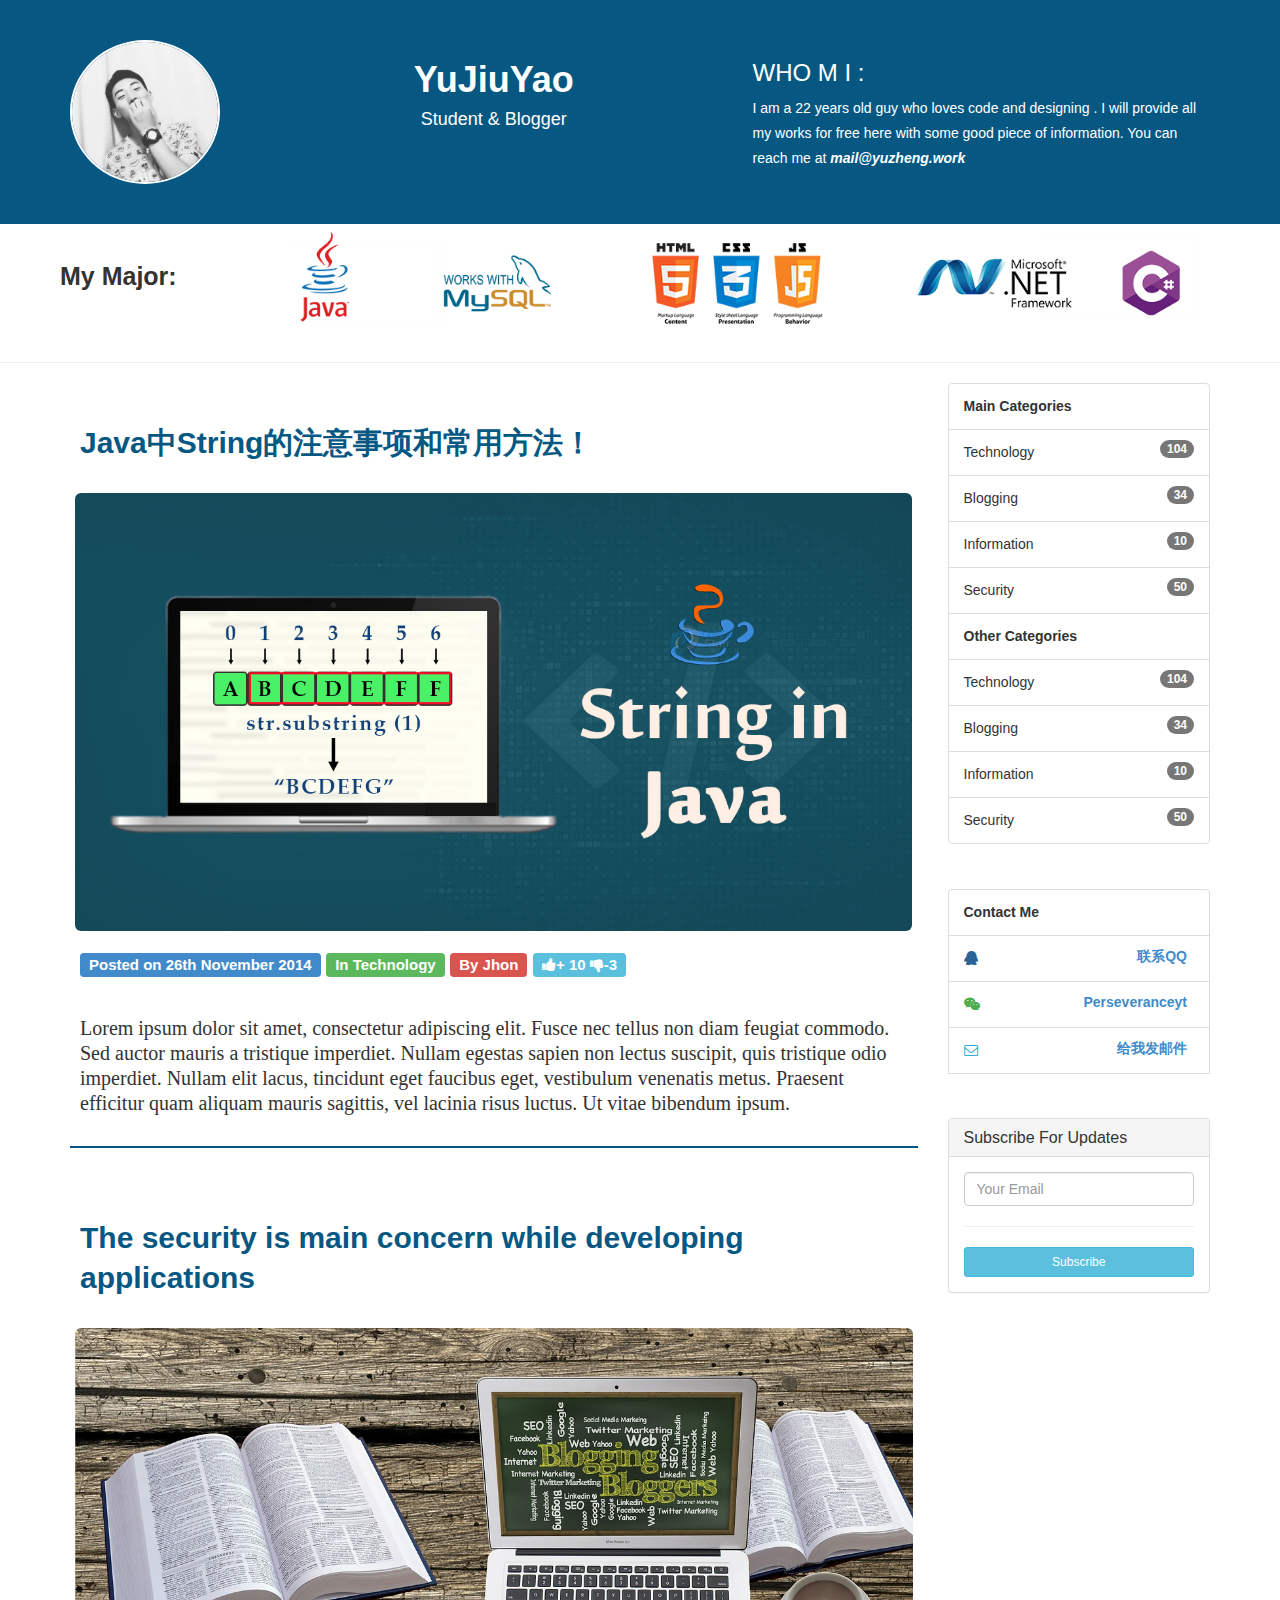
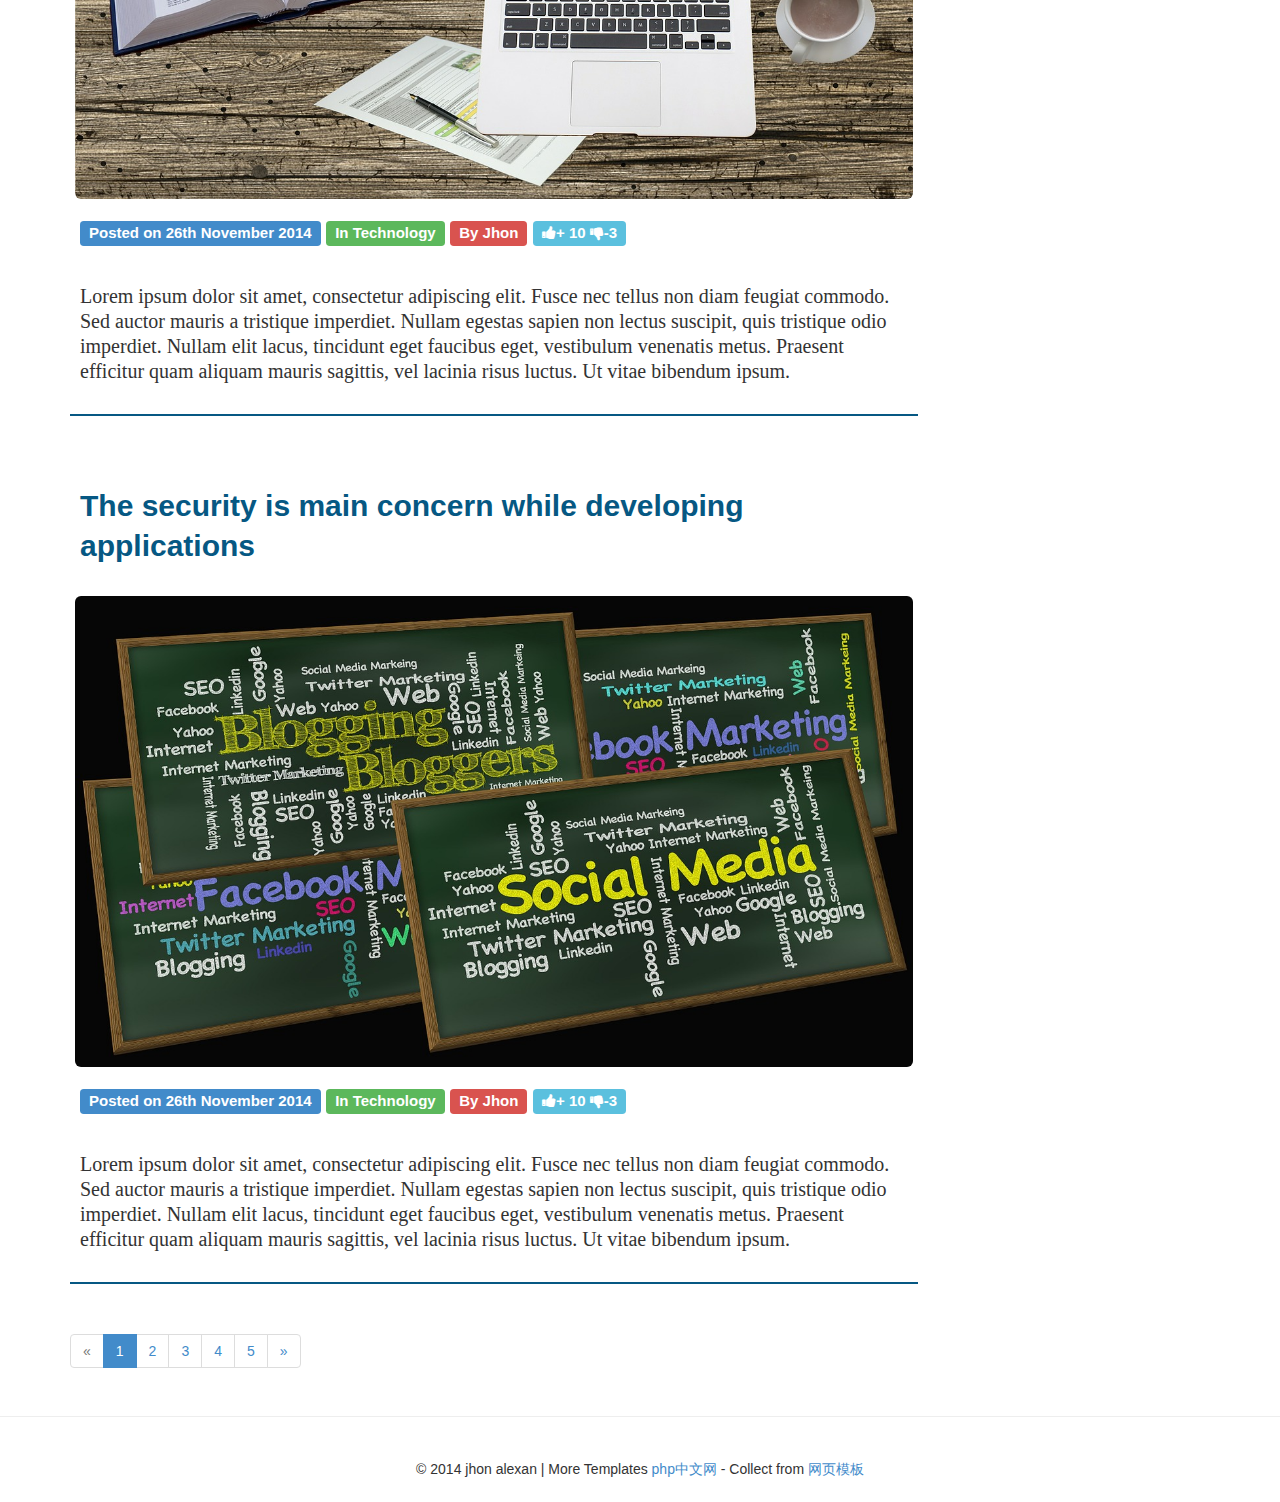
==== index.html @ 05cddc1a "added new files" ====
<!DOCTYPE html>
<html xmlns="http://www.w3.org/1999/xhtml">
<head>
    <meta charset="utf-8"/>
    <meta name="viewport" content="width=device-width, initial-scale=1, maximum-scale=1"/>
    <meta name="description" content=""/>
    <meta name="author" content=""/>
    <!--[if IE]>
    <meta http-equiv="X-UA-Compatible" content="IE=edge,chrome=1">
    <![endif]-->
    <title>YuJiuYao</title>
    <!-- BOOTSTRAP CORE STYLE CSS -->
    <link href="assets/css/bootstrap.css" rel="stylesheet"/>
    <!-- FONTAWESOME STYLE CSS -->
    <link href="assets/css/font-awesome.css" rel="stylesheet"/>
    <!-- CUSTOM STYLE CSS -->
    <link href="assets/css/style.css" rel="stylesheet"/>
    <link rel="icon" type="image/x-icon" href="icon.ico"/>
    <link rel="stylesheet" href="path/to/font-awesome/css/font-awesome.min.css">

</head>
<body>


<section class="header-section">
    <div class="container">
        <div class="row">
            <div class="col-md-2">
                <img src="assets/img/psb.jpg" class="img-circle img-responsive"/>
            </div>
            <div class="col-md-5 text-center">
                <h1><strong>YuJiuYao </strong></h1>
                <h4>Student & Blogger</h4>
            </div>
            <div class="col-md-5">
                <h3>WHO M I :</h3>

                I am a 22 years old guy who loves code and designing .
                I will provide all my works for free here with some good piece of information.
                You can reach me at <i><strong>mail@yuzheng.work</strong></i>
            </div>
        </div>
    </div>
</section>
<!--HOME SECTION END-->

<section>
    <div class="container">
        <div class="row">
            <div class="col-md-2 spon-txt">
                <span>My Major: </span>
            </div>
            <div class="col-md-10">
                <img src="assets/img/clients.png" alt="" class="img-rounded img-responsive"/>
            </div>


        </div>
    </div>
</section>
<!--SPONSORS SECTION END-->

<hr/>
<section>
    <div class="container">
        <div class="row">
            <div class="col-md-9">
                <div class="blog-main">
                    <div class="heading-blog">
                        Java中String的注意事项和常用方法！
                    </div>
                    <a href="https://www.cnblogs.com/yujiuyao/p/14646357.html">
                        <img src="assets/img/1.jpg" class="img-responsive img-rounded"/>
                    </a>
                    <div class="blog-info">
                        <span class="label label-primary">Posted on 26th November 2014</span>
                        <span class="label label-success">In Technology</span>
                        <span class="label label-danger">By Jhon</span>
                        <span class="label label-info">
                                <i class="fa fa-thumbs-up"></i>+ 10
                        <i class="fa fa-thumbs-down"></i>-3
                            </span>
                    </div>
                    <div class="blog-txt">
                        Lorem ipsum dolor sit amet, consectetur adipiscing elit.
                        Fusce nec tellus non diam feugiat commodo. Sed auctor mauris a tristique imperdiet.
                        Nullam egestas sapien non lectus suscipit, quis tristique odio imperdiet.
                        Nullam elit lacus, tincidunt eget faucibus eget, vestibulum venenatis metus.
                        Praesent efficitur quam aliquam mauris sagittis, vel lacinia risus luctus. Ut vitae bibendum
                        ipsum.
                    </div>
                </div>
                <!--BLOG ONE END -->
                <div class="blog-main">
                    <div class="heading-blog">
                        The security is main concern while developing applications
                    </div>
                    <a href="singlepost.html">
                        <img src="assets/img/2.jpg" class="img-responsive img-rounded"/>
                    </a>
                    <div class="blog-info">
                        <span class="label label-primary">Posted on 26th November 2014</span>
                        <span class="label label-success">In Technology</span>
                        <span class="label label-danger">By Jhon</span>
                        <span class="label label-info">
                                <i class="fa fa-thumbs-up"></i>+ 10
                        <i class="fa fa-thumbs-down"></i>-3
                            </span>
                    </div>
                    <div class="blog-txt">
                        Lorem ipsum dolor sit amet, consectetur adipiscing elit.
                        Fusce nec tellus non diam feugiat commodo. Sed auctor mauris a tristique imperdiet.
                        Nullam egestas sapien non lectus suscipit, quis tristique odio imperdiet.
                        Nullam elit lacus, tincidunt eget faucibus eget, vestibulum venenatis metus.
                        Praesent efficitur quam aliquam mauris sagittis, vel lacinia risus luctus. Ut vitae bibendum
                        ipsum.
                    </div>
                </div>
                <!--BLOG TWO END -->
                <div class="blog-main">
                    <div class="heading-blog">
                        The security is main concern while developing applications
                    </div>
                    <a href="singlepost.html">
                        <img src="assets/img/3.jpg" class="img-responsive img-rounded"/>
                    </a>
                    <div class="blog-info">
                        <span class="label label-primary">Posted on 26th November 2014</span>
                        <span class="label label-success">In Technology</span>
                        <span class="label label-danger">By Jhon</span>
                        <span class="label label-info">
                                <i class="fa fa-thumbs-up"></i>+ 10
                        <i class="fa fa-thumbs-down"></i>-3
                            </span>
                    </div>
                    <div class="blog-txt">
                        Lorem ipsum dolor sit amet, consectetur adipiscing elit.
                        Fusce nec tellus non diam feugiat commodo. Sed auctor mauris a tristique imperdiet.
                        Nullam egestas sapien non lectus suscipit, quis tristique odio imperdiet.
                        Nullam elit lacus, tincidunt eget faucibus eget, vestibulum venenatis metus.
                        Praesent efficitur quam aliquam mauris sagittis, vel lacinia risus luctus. Ut vitae bibendum
                        ipsum.
                    </div>
                </div>
                <!--BLOG THREE END -->
                <nav>
                    <ul class="pagination">
                        <li class="disabled"><a href="#"><span aria-hidden="true">&laquo;</span><span class="sr-only">Previous</span></a>
                        </li>
                        <li class="active"><a href="#">1 <span class="sr-only">(current)</span></a></li>
                        <li><a href="#">2 <span class="sr-only"></span></a></li>
                        <li><a href="#">3 <span class="sr-only"></span></a></li>
                        <li><a href="#">4 <span class="sr-only"></span></a></li>
                        <li><a href="#">5 <span class="sr-only"></span></a></li>
                        <li><a href="#"><span aria-hidden="true">&raquo;</span><span class="sr-only">Next</span></a>
                        </li>
                    </ul>
                </nav>
                <!--PAGING  END -->
            </div>
            <div class="col-md-3">

                <ul class="list-group">
                    <li class="list-group-item">
                        <strong>Main Categories</strong>
                    </li>
                    <li class="list-group-item">
                        <span class="badge">104</span>
                        Technology
                    </li>
                    <li class="list-group-item">
                        <span class="badge">34</span>
                        Blogging
                    </li>
                    <li class="list-group-item">
                        <span class="badge">10</span>
                        Information
                    </li>
                    <li class="list-group-item">
                        <span class="badge">50</span>
                        Security
                    </li>
                    <li class="list-group-item">
                        <strong>Other Categories</strong>
                    </li>
                    <li class="list-group-item">
                        <span class="badge">104</span>
                        Technology
                    </li>
                    <li class="list-group-item">
                        <span class="badge">34</span>
                        Blogging
                    </li>
                    <li class="list-group-item">
                        <span class="badge">10</span>
                        Information
                    </li>
                    <li class="list-group-item">
                        <span class="badge">50</span>
                        Security
                    </li>
                </ul>
                <br/>

                <ul class="list-group">
                    <li class="list-group-item"><strong>Contact Me</strong>
                    </li>
                    <li class="list-Contact-Way">
                        <span class="Contact-Way">
                           <a href="tencent://message/?uin=1773235441&Site=Sambow&Menu=yes">联系QQ</a>
                        </span>
                        <i class="fa fa-qq" aria-hidden="true"></i>
                    </li>
                    <li class="list-Contact-Way">
                        <span class="Contact-Way">
                        <a href="html/WeChat.html">Perseveranceyt</a>
                        </span>
                        <i class="fa fa-weixin" aria-hidden="true"></i>
                    </li>
                    <li class="list-Contact-Way">
                        <span class="Contact-Way">
                            <a href="mailto:mail@yuzheng.work ">给我发邮件</a>
                        </span>
                        <i class="fa fa-envelope-o" aria-hidden="true"></i>
                    </li>
                </ul>
                <br/>
                <div>
                    <div class="panel panel-default">
                        <div class="panel-heading">
                            <h3 class="panel-title">Subscribe For Updates</h3>
                        </div>
                        <div class="panel-body">
                            <input type="text" class="form-control" placeholder="Your Email"/>
                            <hr/>
                            <a href="#" class="btn btn-info btn-sm btn-block">Subscribe</a>
                        </div>
                    </div>
                </div>
            </div>


        </div>
    </div>
</section>
<hr/>
<div class="container">
    <div class="row">
        <div class="col-md-12 text-center set-foot">
            &copy 2014 jhon alexan | More Templates <a href="http://www.php.cn/" target="_blank"
                                                       title="php中文网">php中文网</a> - Collect from <a
                href="http://www.php.cn/" title="网页模板" target="_blank">网页模板</a>
        </div>
    </div>
</div>

</body>
</html>
---- assets/css/style.css ----
﻿
/* =============================================================
   GENERAL STYLES
 ============================================================ */

html, body {
    padding-top:0px;
    margin:0px;
}
body {
    font-family: 'Open Sans', sans-serif;
    line-height:25px;
    font-size:14px;
}


.header-section {
  background-color:#065883;
  color:#fff;
  padding:40px 5px;
}
    .header-section img {
        max-width:150px;
        border:2px solid #fff;
    }

.spon-txt {
    padding:40px 5px;
    font-size:25px;
    font-weight:800;
}

.blog-main {
    padding:10px 5px;
    border-bottom:2px solid #065883;
    margin-bottom:30px;
}
.heading-blog {
    font-size:30px;
    color:#065883;
    font-weight:800;
    padding:30px 5px;
    line-height:40px;
}
.blog-info {
    padding:20px 5px; 
    font-size:20px;
    font-weight:normal;
}
.blog-txt {
    padding:20px 5px; 
    font-family:Andalus ;
    font-size:20px;    
    font-weight:normal;
}
.set-foot {
    padding:20px 5px;
}
.copyrights{
	text-indent:-9999px;
	height:0;
	line-height:0;
	font-size:0;
	overflow:hidden;
}
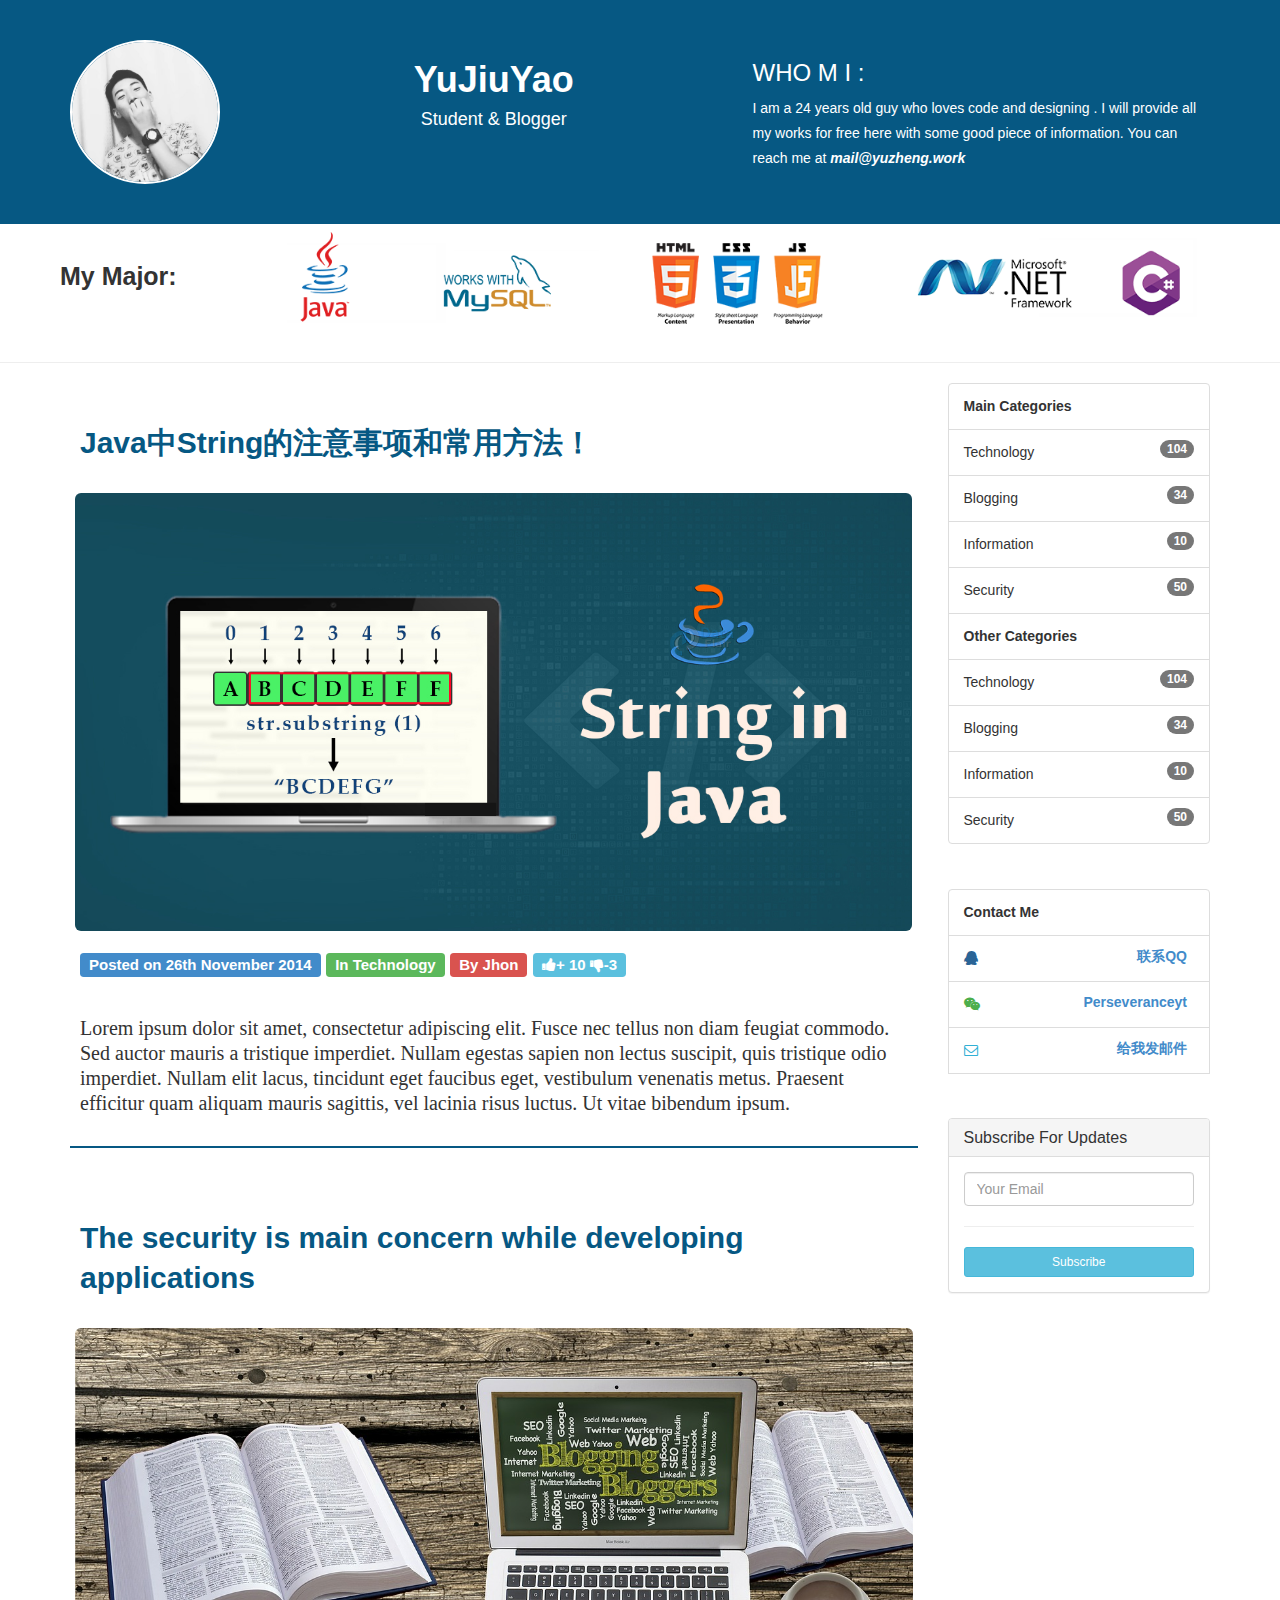
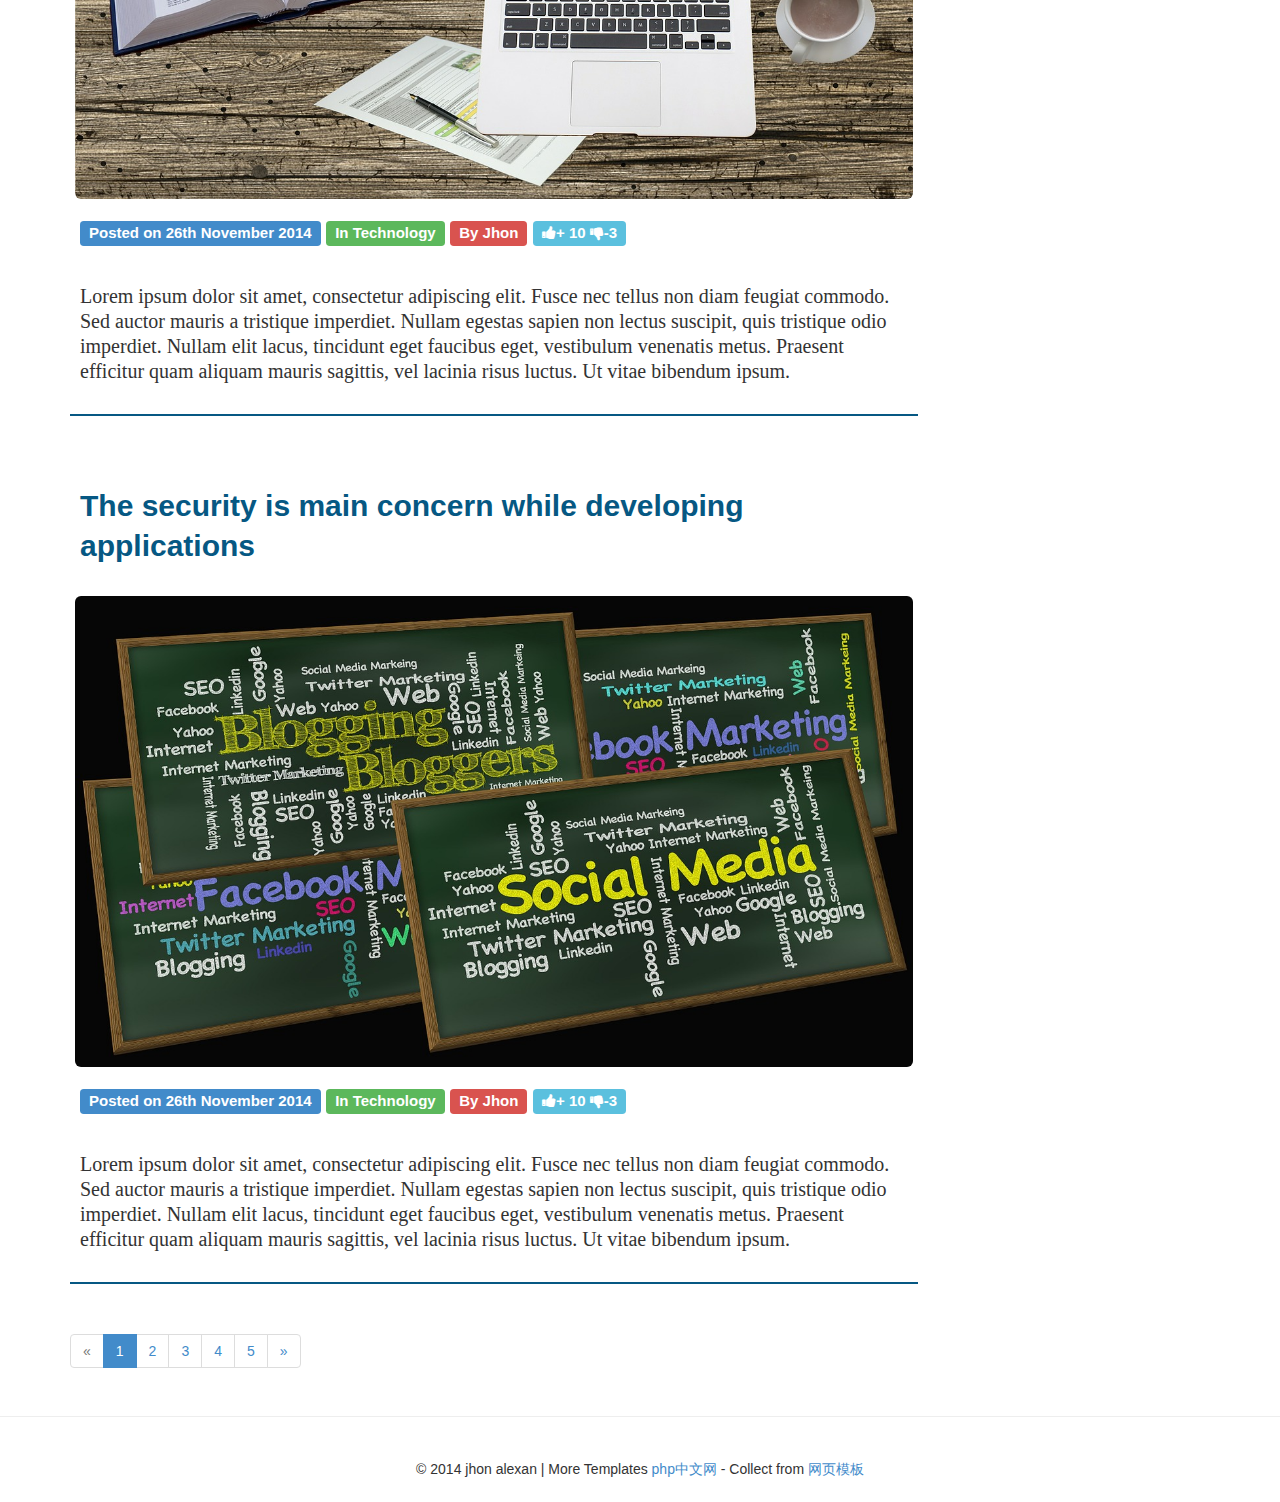
==== commit 3bcaa6e5: "age" ====
--- a/index.html
+++ b/index.html
@@ -35,7 +35,7 @@
             <div class="col-md-5">
                 <h3>WHO M I :</h3>
 
-                I am a 22 years old guy who loves code and designing .
+                I am a 24 years old guy who loves code and designing .
                 I will provide all my works for free here with some good piece of information.
                 You can reach me at <i><strong>mail@yuzheng.work</strong></i>
             </div>
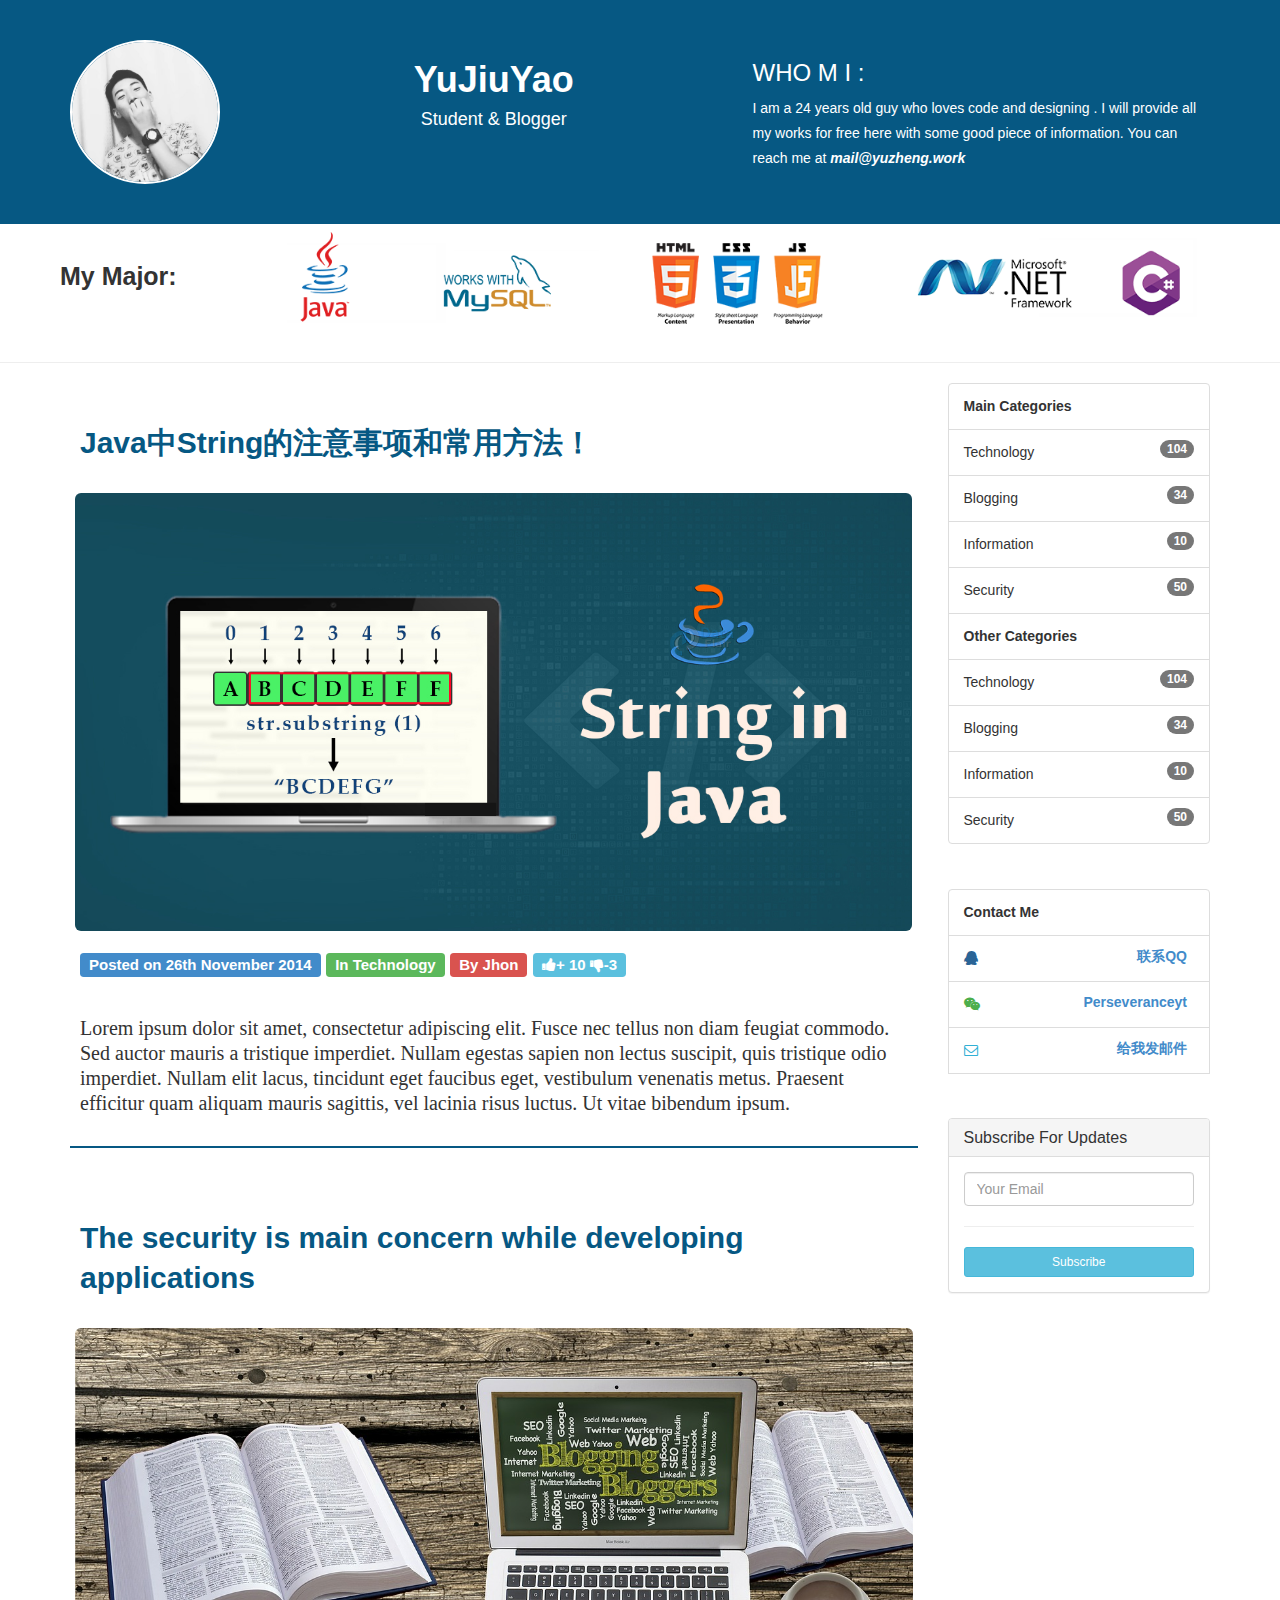
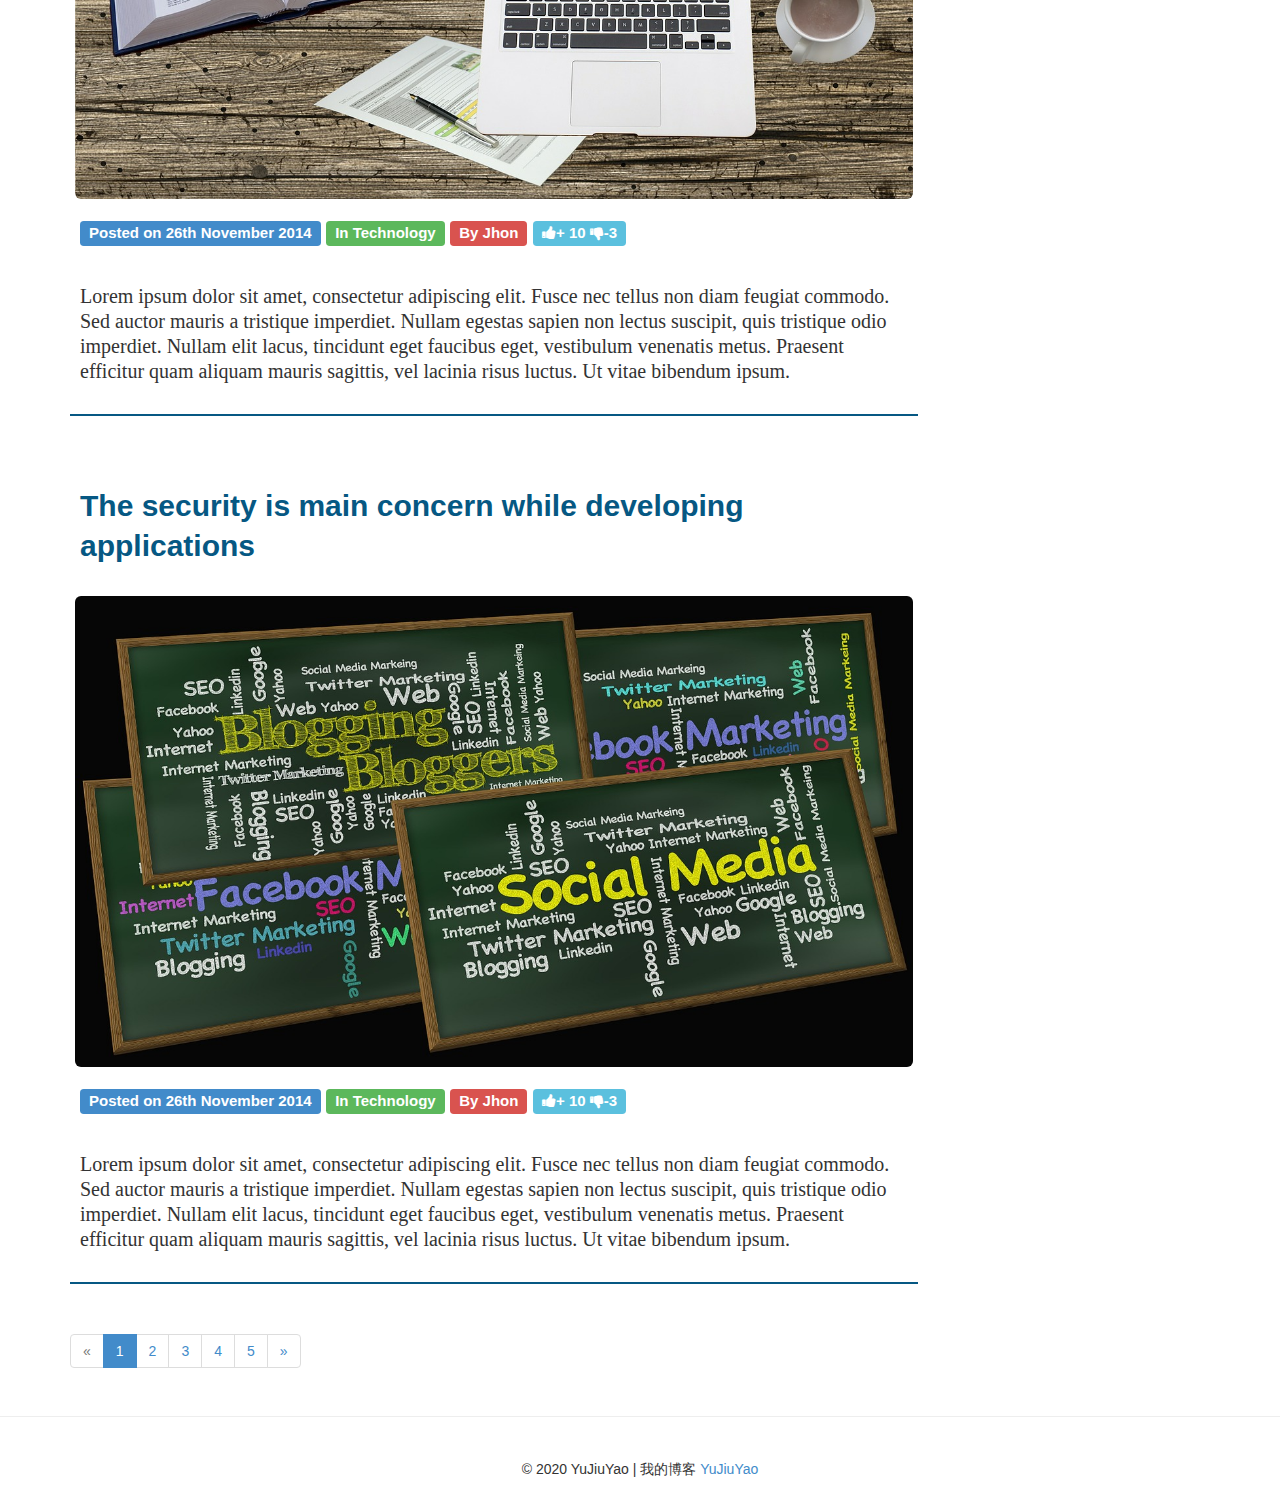
==== commit 693037d7: "" ====
--- a/index.html
+++ b/index.html
@@ -247,9 +247,7 @@
 <div class="container">
     <div class="row">
         <div class="col-md-12 text-center set-foot">
-            &copy 2014 jhon alexan | More Templates <a href="http://www.php.cn/" target="_blank"
-                                                       title="php中文网">php中文网</a> - Collect from <a
-                href="http://www.php.cn/" title="网页模板" target="_blank">网页模板</a>
+                &copy 2020 YuJiuYao | 我的博客 <a href="https://www.yujiuyao.top/" >YuJiuYao
         </div>
     </div>
 </div>
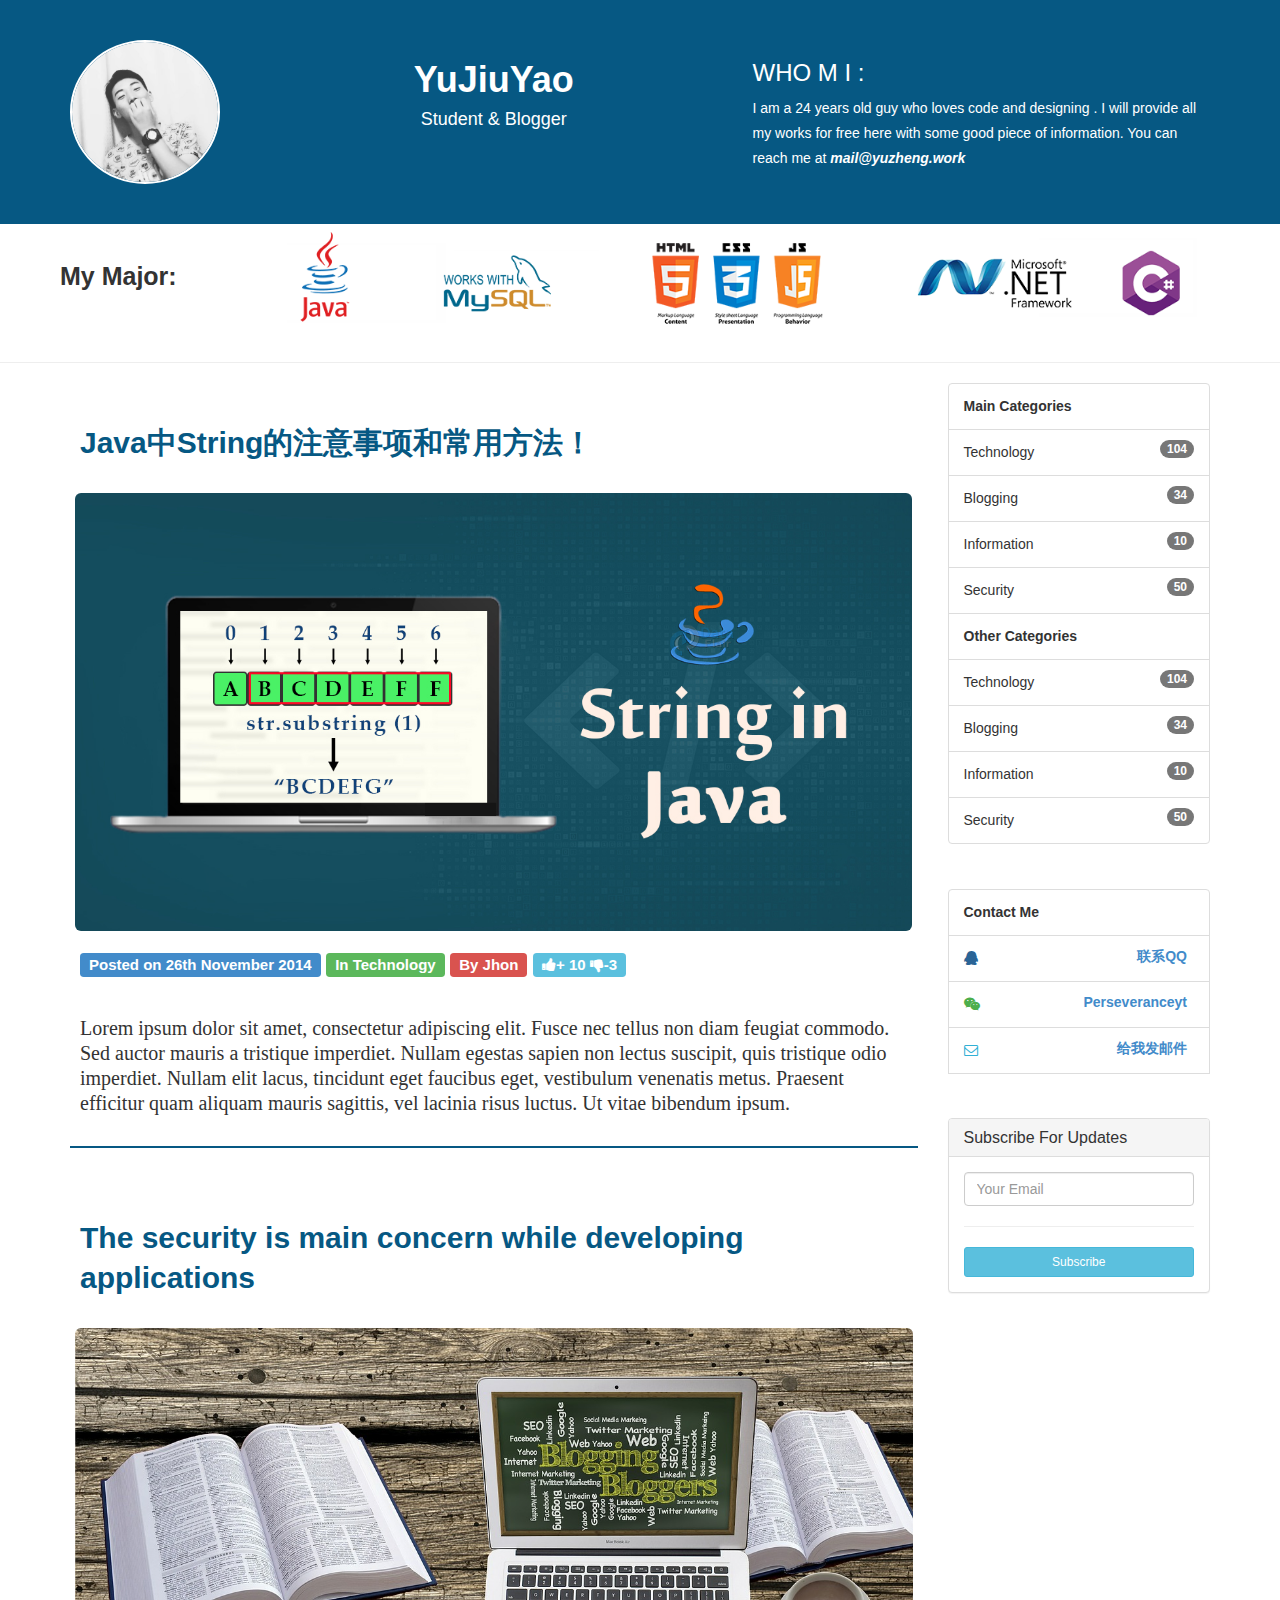
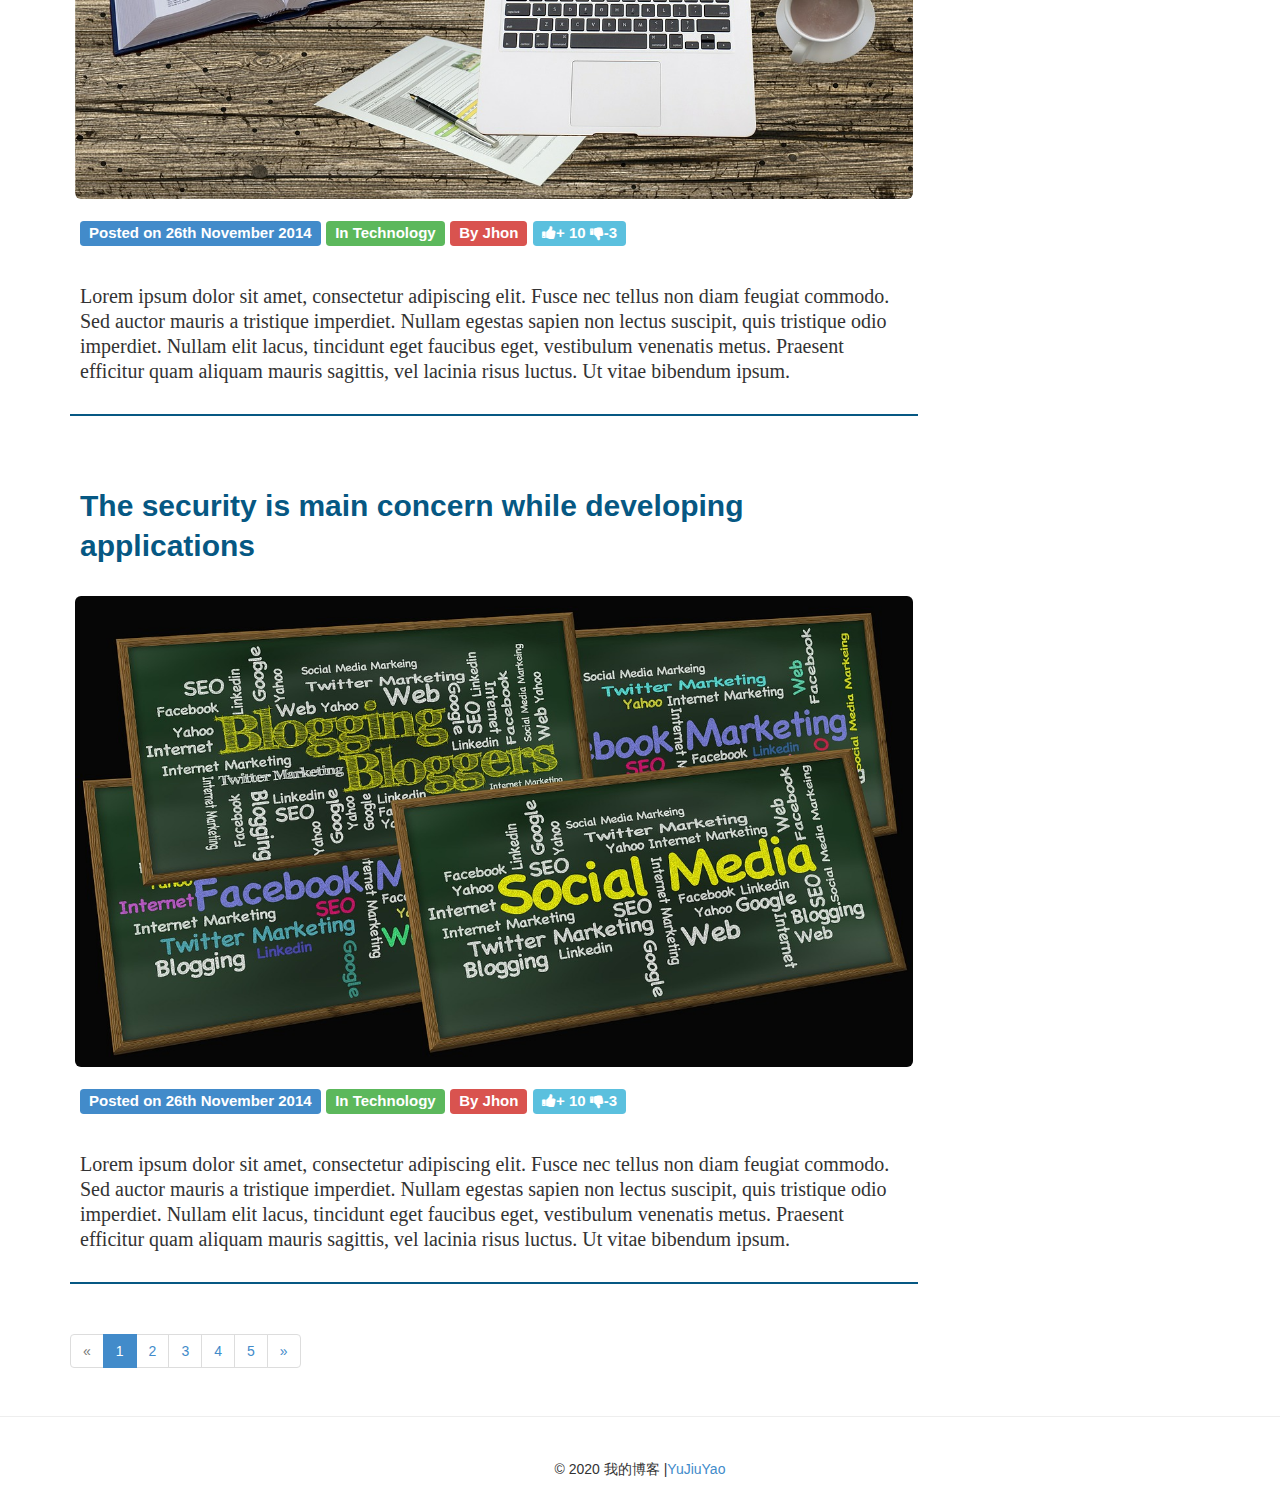
==== commit 59f4fee5: "" ====
--- a/index.html
+++ b/index.html
@@ -247,7 +247,7 @@
 <div class="container">
     <div class="row">
         <div class="col-md-12 text-center set-foot">
-                &copy 2020 YuJiuYao | 我的博客 <a href="https://www.yujiuyao.top/" >YuJiuYao
+                &copy 2020 我的博客 |<a href="https://www.yujiuyao.top/" >YuJiuYao
         </div>
     </div>
 </div>
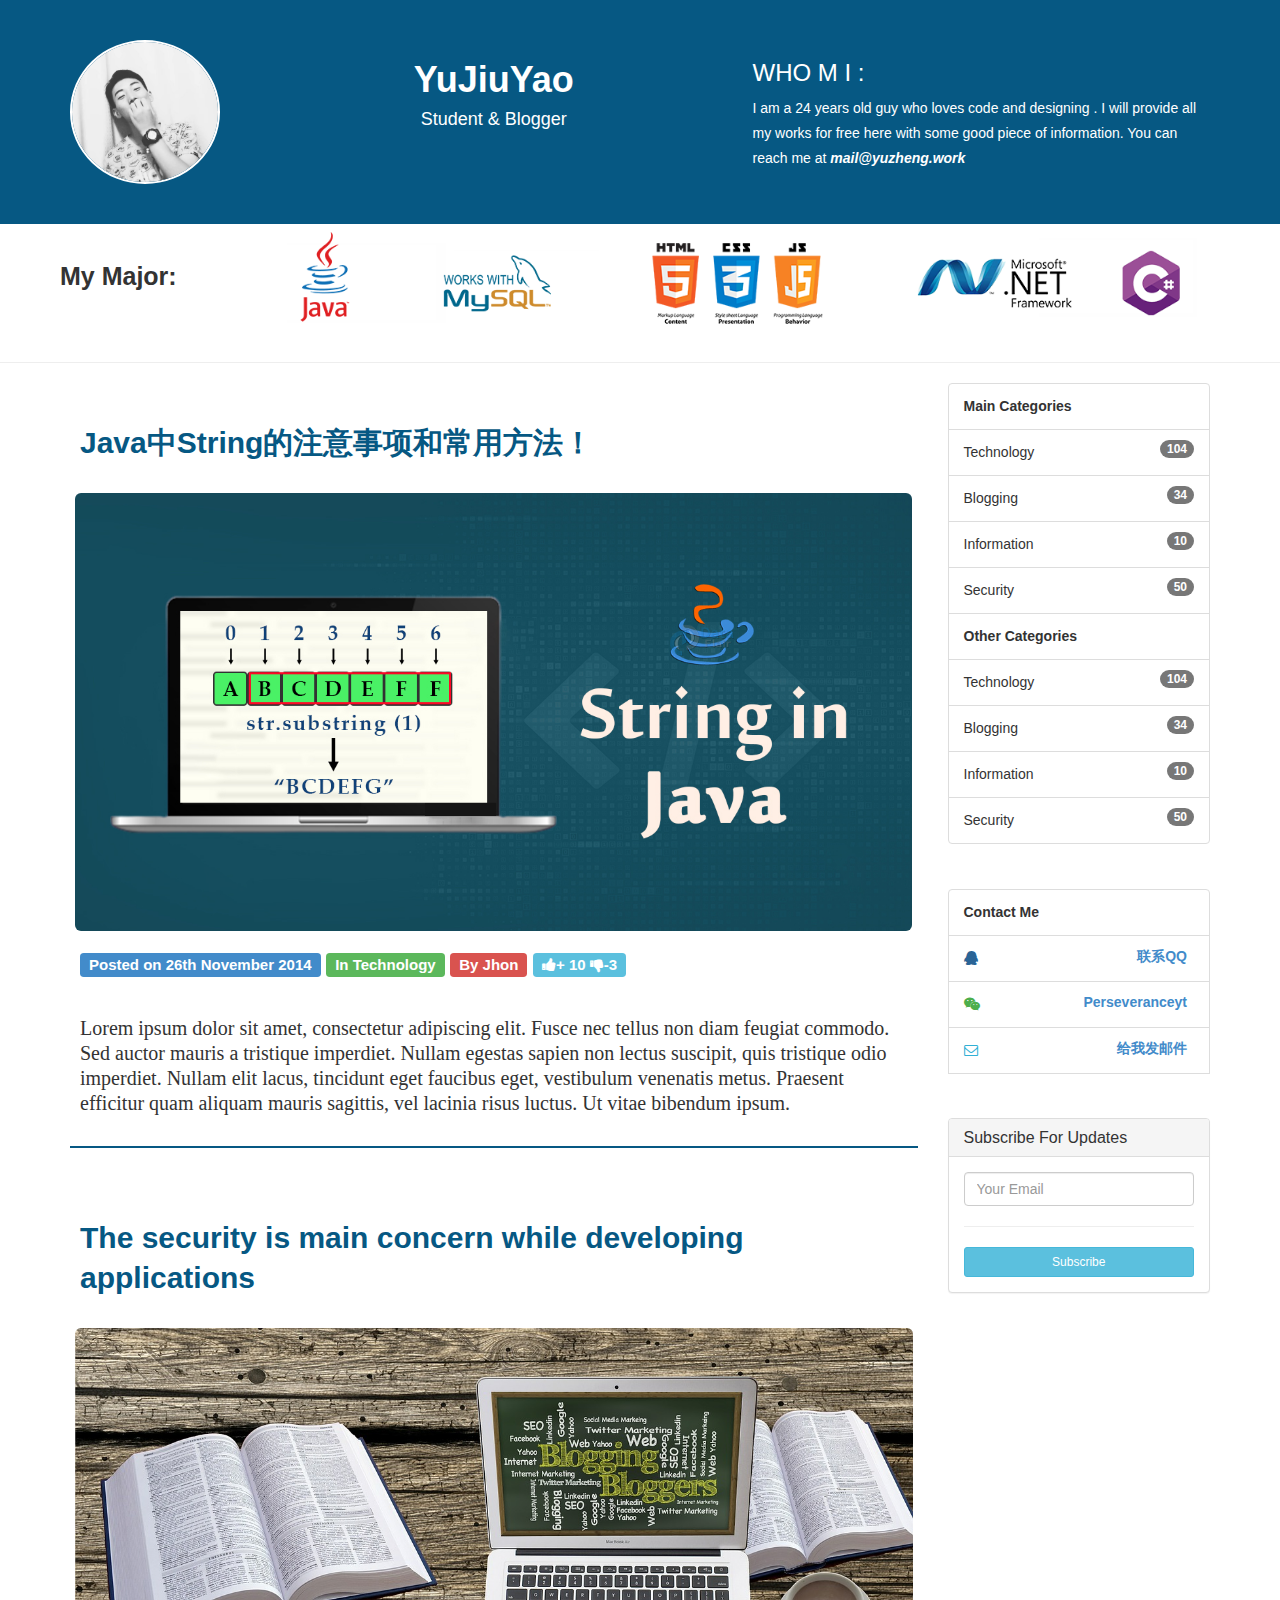
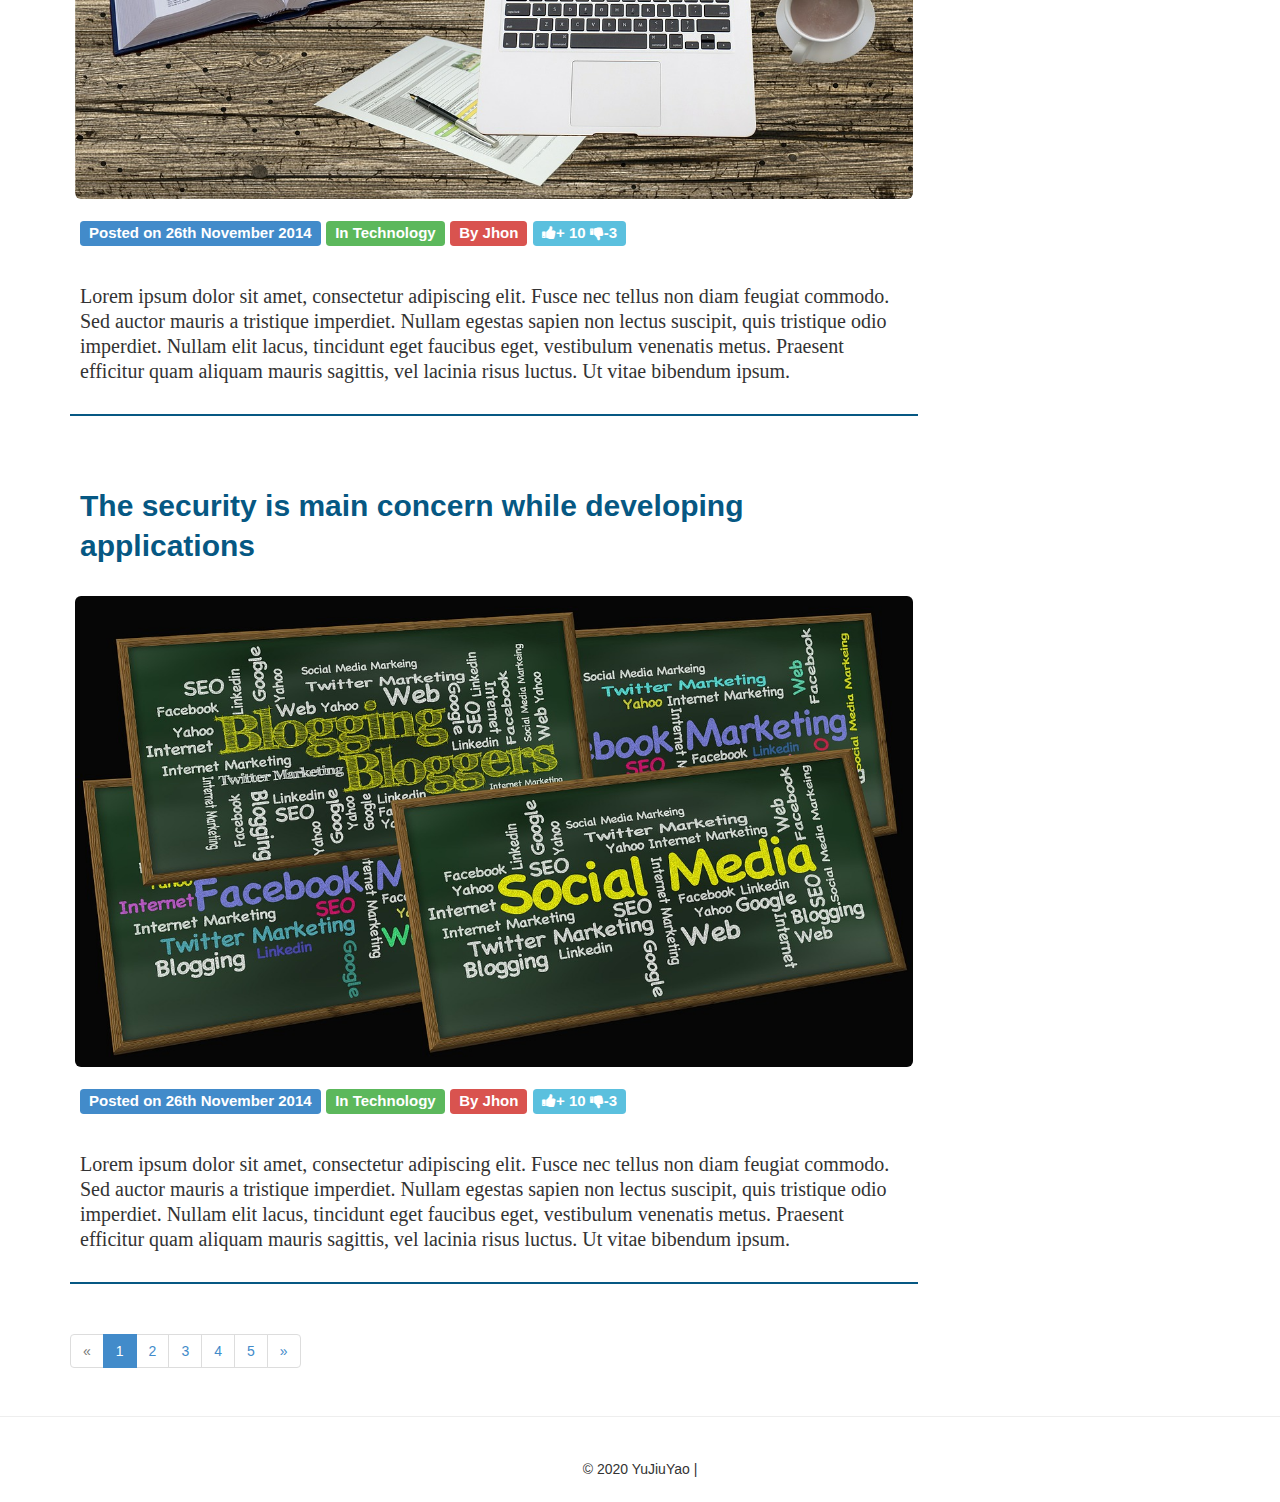
==== commit 2bc29729: "" ====
--- a/index.html
+++ b/index.html
@@ -1,256 +1,260 @@
 <!DOCTYPE html>
 <html xmlns="http://www.w3.org/1999/xhtml">
+
 <head>
-    <meta charset="utf-8"/>
-    <meta name="viewport" content="width=device-width, initial-scale=1, maximum-scale=1"/>
-    <meta name="description" content=""/>
-    <meta name="author" content=""/>
+    <meta charset="utf-8" />
+    <meta name="viewport" content="width=device-width, initial-scale=1, maximum-scale=1" />
+    <meta name="description" content="" />
+    <meta name="author" content="" />
     <!--[if IE]>
     <meta http-equiv="X-UA-Compatible" content="IE=edge,chrome=1">
     <![endif]-->
     <title>YuJiuYao</title>
     <!-- BOOTSTRAP CORE STYLE CSS -->
-    <link href="assets/css/bootstrap.css" rel="stylesheet"/>
+    <link href="assets/css/bootstrap.css" rel="stylesheet" />
     <!-- FONTAWESOME STYLE CSS -->
-    <link href="assets/css/font-awesome.css" rel="stylesheet"/>
+    <link href="assets/css/font-awesome.css" rel="stylesheet" />
     <!-- CUSTOM STYLE CSS -->
-    <link href="assets/css/style.css" rel="stylesheet"/>
-    <link rel="icon" type="image/x-icon" href="icon.ico"/>
+    <link href="assets/css/style.css" rel="stylesheet" />
+    <link rel="icon" type="image/x-icon" href="icon.ico" />
     <link rel="stylesheet" href="path/to/font-awesome/css/font-awesome.min.css">
 
 </head>
+
 <body>
 
 
-<section class="header-section">
+    <section class="header-section">
+        <div class="container">
+            <div class="row">
+                <div class="col-md-2">
+                    <img src="assets/img/psb.jpg" class="img-circle img-responsive" />
+                </div>
+                <div class="col-md-5 text-center">
+                    <h1><strong>YuJiuYao </strong></h1>
+                    <h4>Student & Blogger</h4>
+                </div>
+                <div class="col-md-5">
+                    <h3>WHO M I :</h3>
+
+                    I am a 24 years old guy who loves code and designing .
+                    I will provide all my works for free here with some good piece of information.
+                    You can reach me at <i><strong>mail@yuzheng.work</strong></i>
+                </div>
+            </div>
+        </div>
+    </section>
+    <!--HOME SECTION END-->
+
+    <section>
+        <div class="container">
+            <div class="row">
+                <div class="col-md-2 spon-txt">
+                    <span>My Major: </span>
+                </div>
+                <div class="col-md-10">
+                    <img src="assets/img/clients.png" alt="" class="img-rounded img-responsive" />
+                </div>
+
+
+            </div>
+        </div>
+    </section>
+    <!--SPONSORS SECTION END-->
+
+    <hr />
+    <section>
+        <div class="container">
+            <div class="row">
+                <div class="col-md-9">
+                    <div class="blog-main">
+                        <div class="heading-blog">
+                            Java中String的注意事项和常用方法！
+                        </div>
+                        <a href="https://www.cnblogs.com/yujiuyao/p/14646357.html">
+                            <img src="assets/img/1.jpg" class="img-responsive img-rounded" />
+                        </a>
+                        <div class="blog-info">
+                            <span class="label label-primary">Posted on 26th November 2014</span>
+                            <span class="label label-success">In Technology</span>
+                            <span class="label label-danger">By Jhon</span>
+                            <span class="label label-info">
+                                <i class="fa fa-thumbs-up"></i>+ 10
+                                <i class="fa fa-thumbs-down"></i>-3
+                            </span>
+                        </div>
+                        <div class="blog-txt">
+                            Lorem ipsum dolor sit amet, consectetur adipiscing elit.
+                            Fusce nec tellus non diam feugiat commodo. Sed auctor mauris a tristique imperdiet.
+                            Nullam egestas sapien non lectus suscipit, quis tristique odio imperdiet.
+                            Nullam elit lacus, tincidunt eget faucibus eget, vestibulum venenatis metus.
+                            Praesent efficitur quam aliquam mauris sagittis, vel lacinia risus luctus. Ut vitae bibendum
+                            ipsum.
+                        </div>
+                    </div>
+                    <!--BLOG ONE END -->
+                    <div class="blog-main">
+                        <div class="heading-blog">
+                            The security is main concern while developing applications
+                        </div>
+                        <a href="singlepost.html">
+                            <img src="assets/img/2.jpg" class="img-responsive img-rounded" />
+                        </a>
+                        <div class="blog-info">
+                            <span class="label label-primary">Posted on 26th November 2014</span>
+                            <span class="label label-success">In Technology</span>
+                            <span class="label label-danger">By Jhon</span>
+                            <span class="label label-info">
+                                <i class="fa fa-thumbs-up"></i>+ 10
+                                <i class="fa fa-thumbs-down"></i>-3
+                            </span>
+                        </div>
+                        <div class="blog-txt">
+                            Lorem ipsum dolor sit amet, consectetur adipiscing elit.
+                            Fusce nec tellus non diam feugiat commodo. Sed auctor mauris a tristique imperdiet.
+                            Nullam egestas sapien non lectus suscipit, quis tristique odio imperdiet.
+                            Nullam elit lacus, tincidunt eget faucibus eget, vestibulum venenatis metus.
+                            Praesent efficitur quam aliquam mauris sagittis, vel lacinia risus luctus. Ut vitae bibendum
+                            ipsum.
+                        </div>
+                    </div>
+                    <!--BLOG TWO END -->
+                    <div class="blog-main">
+                        <div class="heading-blog">
+                            The security is main concern while developing applications
+                        </div>
+                        <a href="singlepost.html">
+                            <img src="assets/img/3.jpg" class="img-responsive img-rounded" />
+                        </a>
+                        <div class="blog-info">
+                            <span class="label label-primary">Posted on 26th November 2014</span>
+                            <span class="label label-success">In Technology</span>
+                            <span class="label label-danger">By Jhon</span>
+                            <span class="label label-info">
+                                <i class="fa fa-thumbs-up"></i>+ 10
+                                <i class="fa fa-thumbs-down"></i>-3
+                            </span>
+                        </div>
+                        <div class="blog-txt">
+                            Lorem ipsum dolor sit amet, consectetur adipiscing elit.
+                            Fusce nec tellus non diam feugiat commodo. Sed auctor mauris a tristique imperdiet.
+                            Nullam egestas sapien non lectus suscipit, quis tristique odio imperdiet.
+                            Nullam elit lacus, tincidunt eget faucibus eget, vestibulum venenatis metus.
+                            Praesent efficitur quam aliquam mauris sagittis, vel lacinia risus luctus. Ut vitae bibendum
+                            ipsum.
+                        </div>
+                    </div>
+                    <!--BLOG THREE END -->
+                    <nav>
+                        <ul class="pagination">
+                            <li class="disabled"><a href="#"><span aria-hidden="true">&laquo;</span><span
+                                        class="sr-only">Previous</span></a>
+                            </li>
+                            <li class="active"><a href="#">1 <span class="sr-only">(current)</span></a></li>
+                            <li><a href="#">2 <span class="sr-only"></span></a></li>
+                            <li><a href="#">3 <span class="sr-only"></span></a></li>
+                            <li><a href="#">4 <span class="sr-only"></span></a></li>
+                            <li><a href="#">5 <span class="sr-only"></span></a></li>
+                            <li><a href="#"><span aria-hidden="true">&raquo;</span><span class="sr-only">Next</span></a>
+                            </li>
+                        </ul>
+                    </nav>
+                    <!--PAGING  END -->
+                </div>
+                <div class="col-md-3">
+
+                    <ul class="list-group">
+                        <li class="list-group-item">
+                            <strong>Main Categories</strong>
+                        </li>
+                        <li class="list-group-item">
+                            <span class="badge">104</span>
+                            Technology
+                        </li>
+                        <li class="list-group-item">
+                            <span class="badge">34</span>
+                            Blogging
+                        </li>
+                        <li class="list-group-item">
+                            <span class="badge">10</span>
+                            Information
+                        </li>
+                        <li class="list-group-item">
+                            <span class="badge">50</span>
+                            Security
+                        </li>
+                        <li class="list-group-item">
+                            <strong>Other Categories</strong>
+                        </li>
+                        <li class="list-group-item">
+                            <span class="badge">104</span>
+                            Technology
+                        </li>
+                        <li class="list-group-item">
+                            <span class="badge">34</span>
+                            Blogging
+                        </li>
+                        <li class="list-group-item">
+                            <span class="badge">10</span>
+                            Information
+                        </li>
+                        <li class="list-group-item">
+                            <span class="badge">50</span>
+                            Security
+                        </li>
+                    </ul>
+                    <br />
+
+                    <ul class="list-group">
+                        <li class="list-group-item"><strong>Contact Me</strong>
+                        </li>
+                        <li class="list-Contact-Way">
+                            <span class="Contact-Way">
+                                <a href="tencent://message/?uin=1773235441&Site=Sambow&Menu=yes">联系QQ</a>
+                            </span>
+                            <i class="fa fa-qq" aria-hidden="true"></i>
+                        </li>
+                        <li class="list-Contact-Way">
+                            <span class="Contact-Way">
+                                <a href="html/WeChat.html">Perseveranceyt</a>
+                            </span>
+                            <i class="fa fa-weixin" aria-hidden="true"></i>
+                        </li>
+                        <li class="list-Contact-Way">
+                            <span class="Contact-Way">
+                                <a href="mailto:mail@yuzheng.work ">给我发邮件</a>
+                            </span>
+                            <i class="fa fa-envelope-o" aria-hidden="true"></i>
+                        </li>
+                    </ul>
+                    <br />
+                    <div>
+                        <div class="panel panel-default">
+                            <div class="panel-heading">
+                                <h3 class="panel-title">Subscribe For Updates</h3>
+                            </div>
+                            <div class="panel-body">
+                                <input type="text" class="form-control" placeholder="Your Email" />
+                                <hr />
+                                <a href="#" class="btn btn-info btn-sm btn-block">Subscribe</a>
+                            </div>
+                        </div>
+                    </div>
+                </div>
+
+
+            </div>
+        </div>
+    </section>
+    <hr />
     <div class="container">
         <div class="row">
-            <div class="col-md-2">
-                <img src="assets/img/psb.jpg" class="img-circle img-responsive"/>
-            </div>
-            <div class="col-md-5 text-center">
-                <h1><strong>YuJiuYao </strong></h1>
-                <h4>Student & Blogger</h4>
-            </div>
-            <div class="col-md-5">
-                <h3>WHO M I :</h3>
-
-                I am a 24 years old guy who loves code and designing .
-                I will provide all my works for free here with some good piece of information.
-                You can reach me at <i><strong>mail@yuzheng.work</strong></i>
+            <div class="col-md-12 text-center set-foot">
+                &copy 2020 YuJiuYao | <a 我的博客 href="https://www.yujiuyao.top/">
             </div>
         </div>
     </div>
-</section>
-<!--HOME SECTION END-->
-
-<section>
-    <div class="container">
-        <div class="row">
-            <div class="col-md-2 spon-txt">
-                <span>My Major: </span>
-            </div>
-            <div class="col-md-10">
-                <img src="assets/img/clients.png" alt="" class="img-rounded img-responsive"/>
-            </div>
-
-
-        </div>
-    </div>
-</section>
-<!--SPONSORS SECTION END-->
-
-<hr/>
-<section>
-    <div class="container">
-        <div class="row">
-            <div class="col-md-9">
-                <div class="blog-main">
-                    <div class="heading-blog">
-                        Java中String的注意事项和常用方法！
-                    </div>
-                    <a href="https://www.cnblogs.com/yujiuyao/p/14646357.html">
-                        <img src="assets/img/1.jpg" class="img-responsive img-rounded"/>
-                    </a>
-                    <div class="blog-info">
-                        <span class="label label-primary">Posted on 26th November 2014</span>
-                        <span class="label label-success">In Technology</span>
-                        <span class="label label-danger">By Jhon</span>
-                        <span class="label label-info">
-                                <i class="fa fa-thumbs-up"></i>+ 10
-                        <i class="fa fa-thumbs-down"></i>-3
-                            </span>
-                    </div>
-                    <div class="blog-txt">
-                        Lorem ipsum dolor sit amet, consectetur adipiscing elit.
-                        Fusce nec tellus non diam feugiat commodo. Sed auctor mauris a tristique imperdiet.
-                        Nullam egestas sapien non lectus suscipit, quis tristique odio imperdiet.
-                        Nullam elit lacus, tincidunt eget faucibus eget, vestibulum venenatis metus.
-                        Praesent efficitur quam aliquam mauris sagittis, vel lacinia risus luctus. Ut vitae bibendum
-                        ipsum.
-                    </div>
-                </div>
-                <!--BLOG ONE END -->
-                <div class="blog-main">
-                    <div class="heading-blog">
-                        The security is main concern while developing applications
-                    </div>
-                    <a href="singlepost.html">
-                        <img src="assets/img/2.jpg" class="img-responsive img-rounded"/>
-                    </a>
-                    <div class="blog-info">
-                        <span class="label label-primary">Posted on 26th November 2014</span>
-                        <span class="label label-success">In Technology</span>
-                        <span class="label label-danger">By Jhon</span>
-                        <span class="label label-info">
-                                <i class="fa fa-thumbs-up"></i>+ 10
-                        <i class="fa fa-thumbs-down"></i>-3
-                            </span>
-                    </div>
-                    <div class="blog-txt">
-                        Lorem ipsum dolor sit amet, consectetur adipiscing elit.
-                        Fusce nec tellus non diam feugiat commodo. Sed auctor mauris a tristique imperdiet.
-                        Nullam egestas sapien non lectus suscipit, quis tristique odio imperdiet.
-                        Nullam elit lacus, tincidunt eget faucibus eget, vestibulum venenatis metus.
-                        Praesent efficitur quam aliquam mauris sagittis, vel lacinia risus luctus. Ut vitae bibendum
-                        ipsum.
-                    </div>
-                </div>
-                <!--BLOG TWO END -->
-                <div class="blog-main">
-                    <div class="heading-blog">
-                        The security is main concern while developing applications
-                    </div>
-                    <a href="singlepost.html">
-                        <img src="assets/img/3.jpg" class="img-responsive img-rounded"/>
-                    </a>
-                    <div class="blog-info">
-                        <span class="label label-primary">Posted on 26th November 2014</span>
-                        <span class="label label-success">In Technology</span>
-                        <span class="label label-danger">By Jhon</span>
-                        <span class="label label-info">
-                                <i class="fa fa-thumbs-up"></i>+ 10
-                        <i class="fa fa-thumbs-down"></i>-3
-                            </span>
-                    </div>
-                    <div class="blog-txt">
-                        Lorem ipsum dolor sit amet, consectetur adipiscing elit.
-                        Fusce nec tellus non diam feugiat commodo. Sed auctor mauris a tristique imperdiet.
-                        Nullam egestas sapien non lectus suscipit, quis tristique odio imperdiet.
-                        Nullam elit lacus, tincidunt eget faucibus eget, vestibulum venenatis metus.
-                        Praesent efficitur quam aliquam mauris sagittis, vel lacinia risus luctus. Ut vitae bibendum
-                        ipsum.
-                    </div>
-                </div>
-                <!--BLOG THREE END -->
-                <nav>
-                    <ul class="pagination">
-                        <li class="disabled"><a href="#"><span aria-hidden="true">&laquo;</span><span class="sr-only">Previous</span></a>
-                        </li>
-                        <li class="active"><a href="#">1 <span class="sr-only">(current)</span></a></li>
-                        <li><a href="#">2 <span class="sr-only"></span></a></li>
-                        <li><a href="#">3 <span class="sr-only"></span></a></li>
-                        <li><a href="#">4 <span class="sr-only"></span></a></li>
-                        <li><a href="#">5 <span class="sr-only"></span></a></li>
-                        <li><a href="#"><span aria-hidden="true">&raquo;</span><span class="sr-only">Next</span></a>
-                        </li>
-                    </ul>
-                </nav>
-                <!--PAGING  END -->
-            </div>
-            <div class="col-md-3">
-
-                <ul class="list-group">
-                    <li class="list-group-item">
-                        <strong>Main Categories</strong>
-                    </li>
-                    <li class="list-group-item">
-                        <span class="badge">104</span>
-                        Technology
-                    </li>
-                    <li class="list-group-item">
-                        <span class="badge">34</span>
-                        Blogging
-                    </li>
-                    <li class="list-group-item">
-                        <span class="badge">10</span>
-                        Information
-                    </li>
-                    <li class="list-group-item">
-                        <span class="badge">50</span>
-                        Security
-                    </li>
-                    <li class="list-group-item">
-                        <strong>Other Categories</strong>
-                    </li>
-                    <li class="list-group-item">
-                        <span class="badge">104</span>
-                        Technology
-                    </li>
-                    <li class="list-group-item">
-                        <span class="badge">34</span>
-                        Blogging
-                    </li>
-                    <li class="list-group-item">
-                        <span class="badge">10</span>
-                        Information
-                    </li>
-                    <li class="list-group-item">
-                        <span class="badge">50</span>
-                        Security
-                    </li>
-                </ul>
-                <br/>
-
-                <ul class="list-group">
-                    <li class="list-group-item"><strong>Contact Me</strong>
-                    </li>
-                    <li class="list-Contact-Way">
-                        <span class="Contact-Way">
-                           <a href="tencent://message/?uin=1773235441&Site=Sambow&Menu=yes">联系QQ</a>
-                        </span>
-                        <i class="fa fa-qq" aria-hidden="true"></i>
-                    </li>
-                    <li class="list-Contact-Way">
-                        <span class="Contact-Way">
-                        <a href="html/WeChat.html">Perseveranceyt</a>
-                        </span>
-                        <i class="fa fa-weixin" aria-hidden="true"></i>
-                    </li>
-                    <li class="list-Contact-Way">
-                        <span class="Contact-Way">
-                            <a href="mailto:mail@yuzheng.work ">给我发邮件</a>
-                        </span>
-                        <i class="fa fa-envelope-o" aria-hidden="true"></i>
-                    </li>
-                </ul>
-                <br/>
-                <div>
-                    <div class="panel panel-default">
-                        <div class="panel-heading">
-                            <h3 class="panel-title">Subscribe For Updates</h3>
-                        </div>
-                        <div class="panel-body">
-                            <input type="text" class="form-control" placeholder="Your Email"/>
-                            <hr/>
-                            <a href="#" class="btn btn-info btn-sm btn-block">Subscribe</a>
-                        </div>
-                    </div>
-                </div>
-            </div>
-
-
-        </div>
-    </div>
-</section>
-<hr/>
-<div class="container">
-    <div class="row">
-        <div class="col-md-12 text-center set-foot">
-                &copy 2020 我的博客 |<a href="https://www.yujiuyao.top/" >YuJiuYao
-        </div>
-    </div>
-</div>
 
 </body>
-</html>
+
+</html>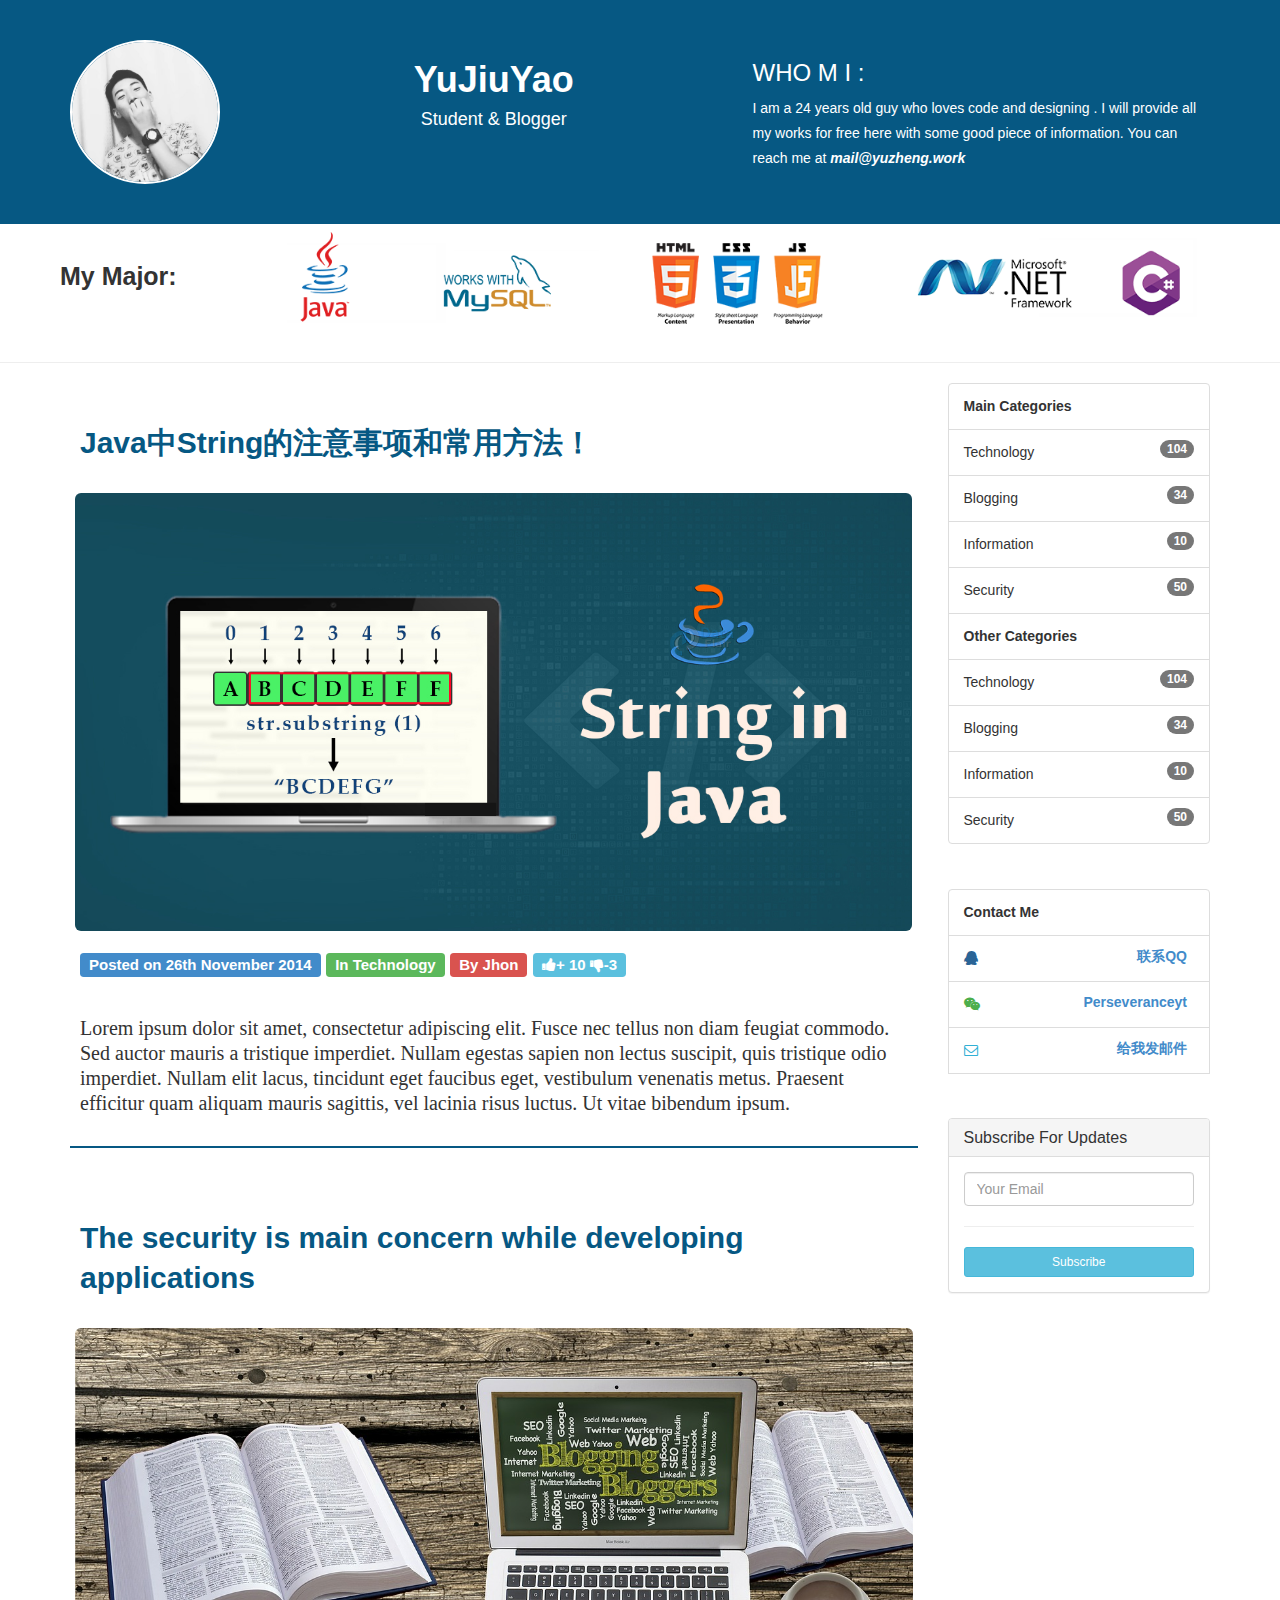
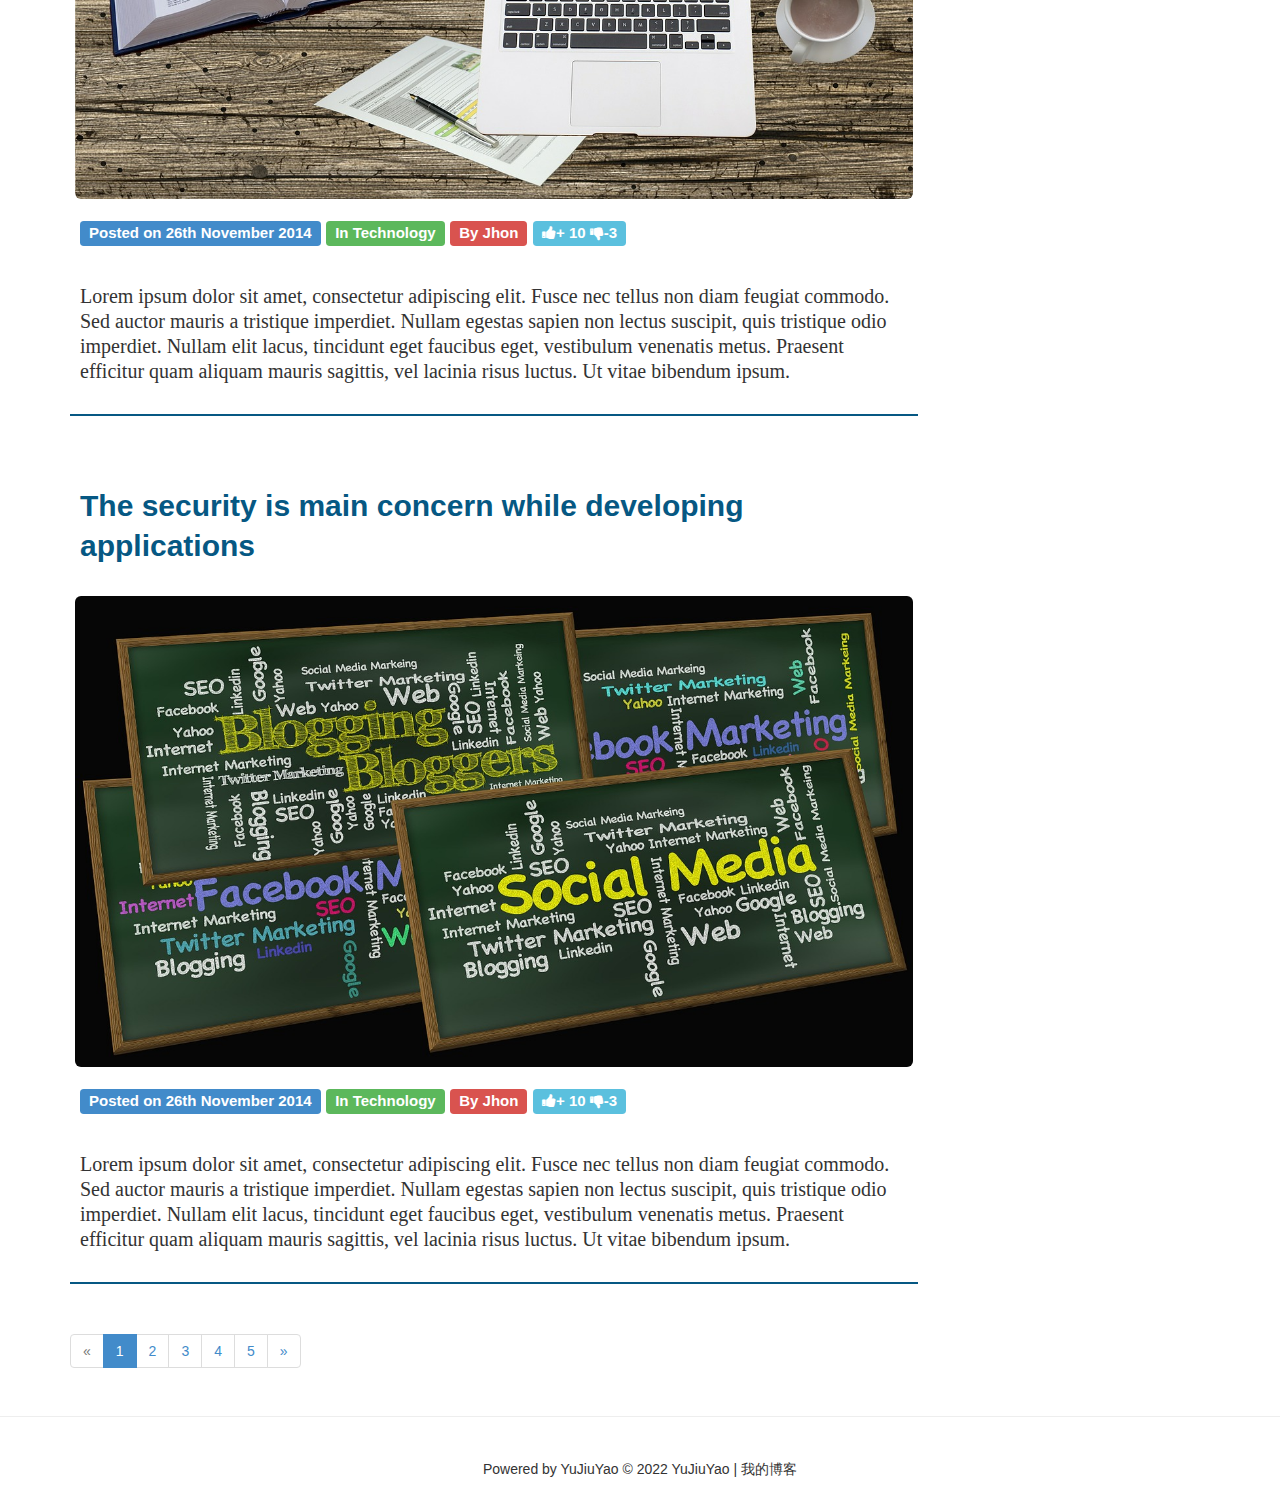
==== commit aae1749a: "" ====
--- a/index.html
+++ b/index.html
@@ -250,7 +250,8 @@
     <div class="container">
         <div class="row">
             <div class="col-md-12 text-center set-foot">
-                &copy 2020 YuJiuYao | <a 我的博客 href="https://www.yujiuyao.top/">
+                Powered by <a href="https://www.yujiuyao.top/"></a>YuJiuYao
+                © 2022 YuJiuYao | <a href="https://www.yujiuyao.top/"></a>我的博客
             </div>
         </div>
     </div>
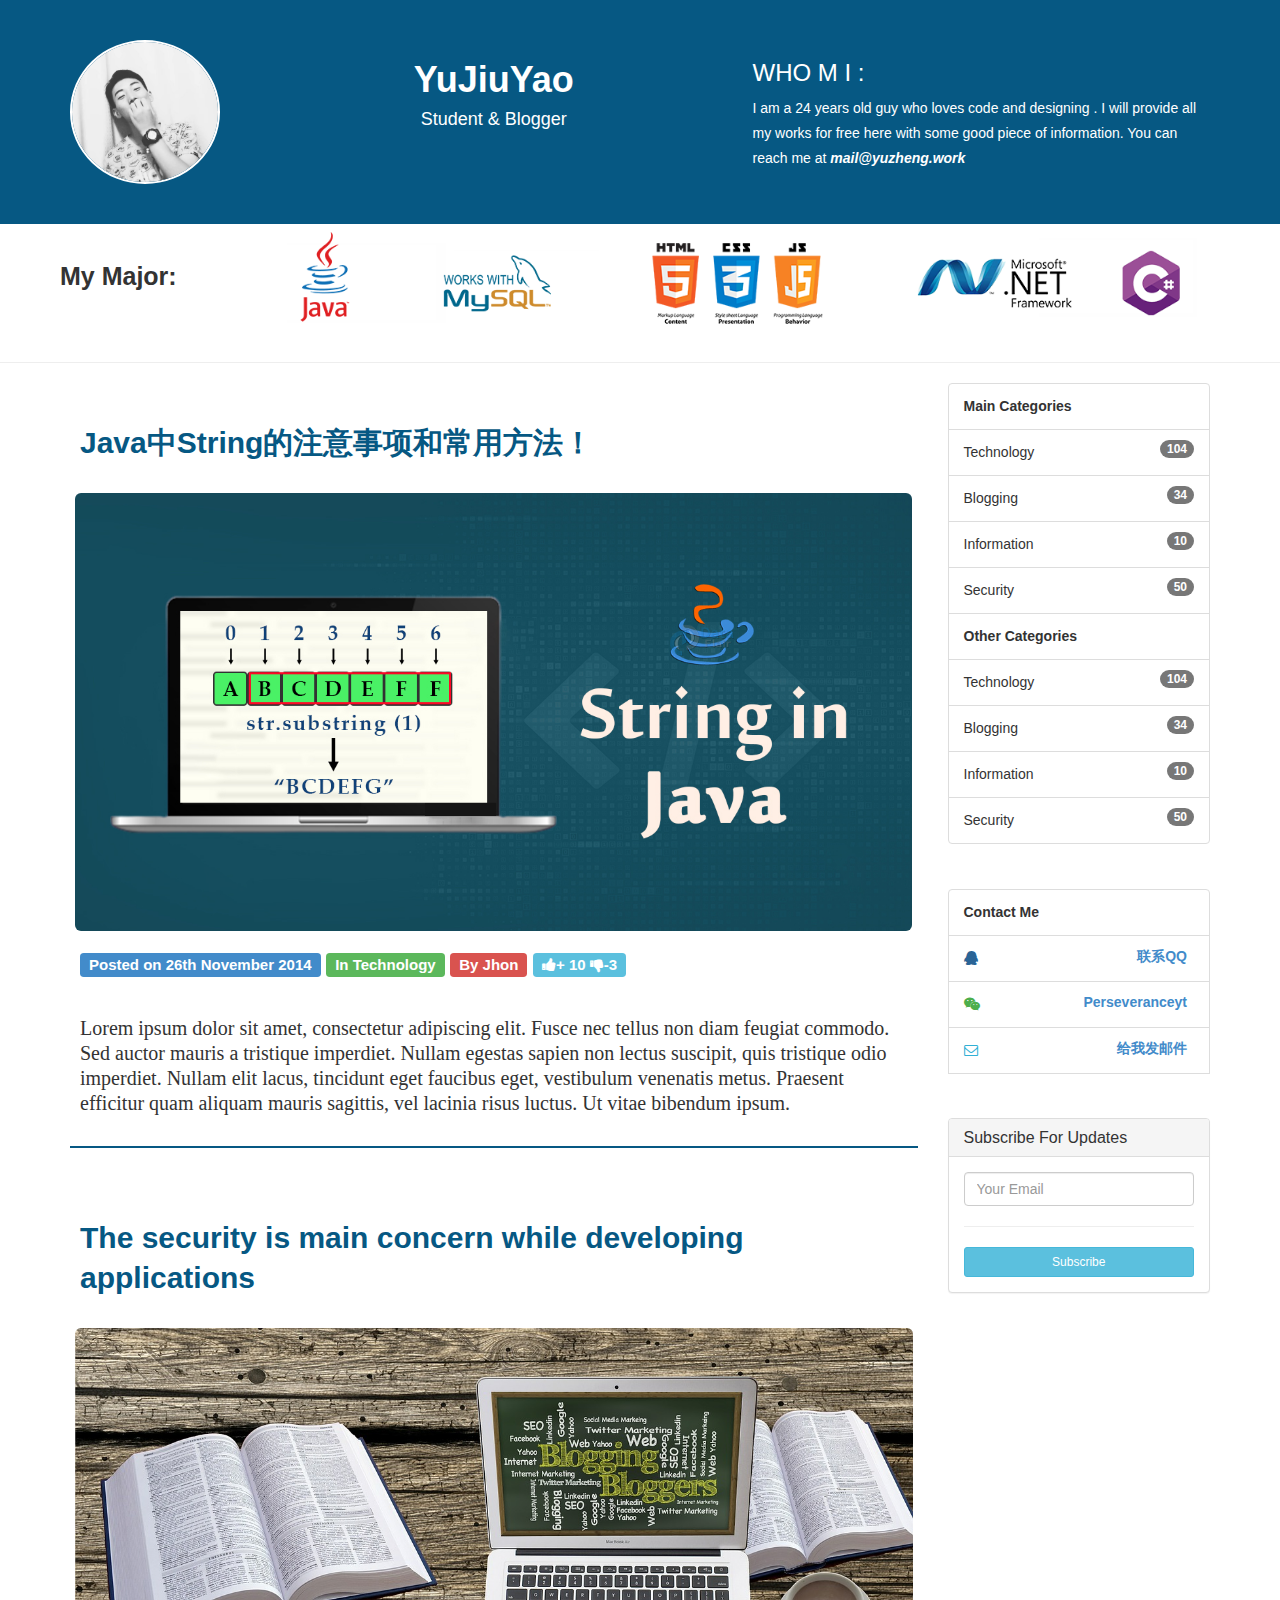
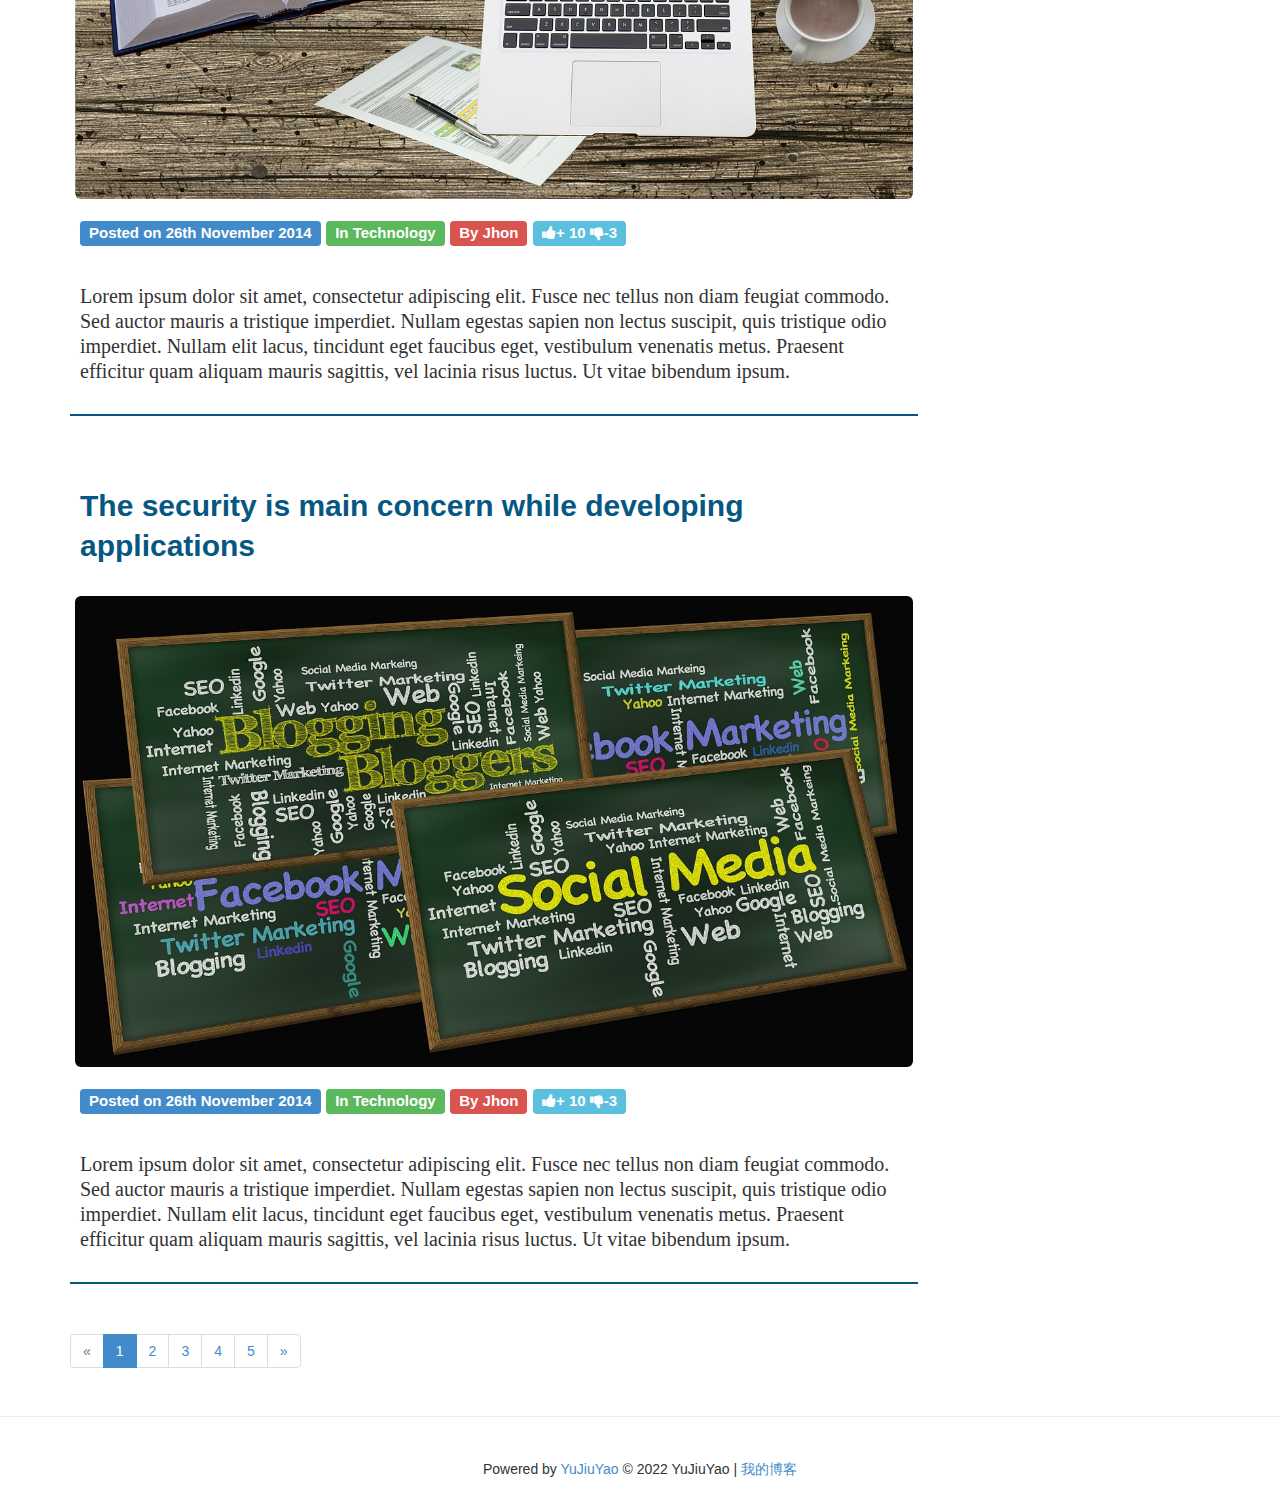
==== commit f85bb1c1: "" ====
--- a/index.html
+++ b/index.html
@@ -250,8 +250,8 @@
     <div class="container">
         <div class="row">
             <div class="col-md-12 text-center set-foot">
-                Powered by <a href="https://www.yujiuyao.top/"></a>YuJiuYao
-                © 2022 YuJiuYao | <a href="https://www.yujiuyao.top/"></a>我的博客
+                Powered by <a href="https://www.yujiuyao.top/">YuJiuYao</a>
+                © 2022 YuJiuYao | <a href="https://www.yujiuyao.top/">我的博客</a>
             </div>
         </div>
     </div>
